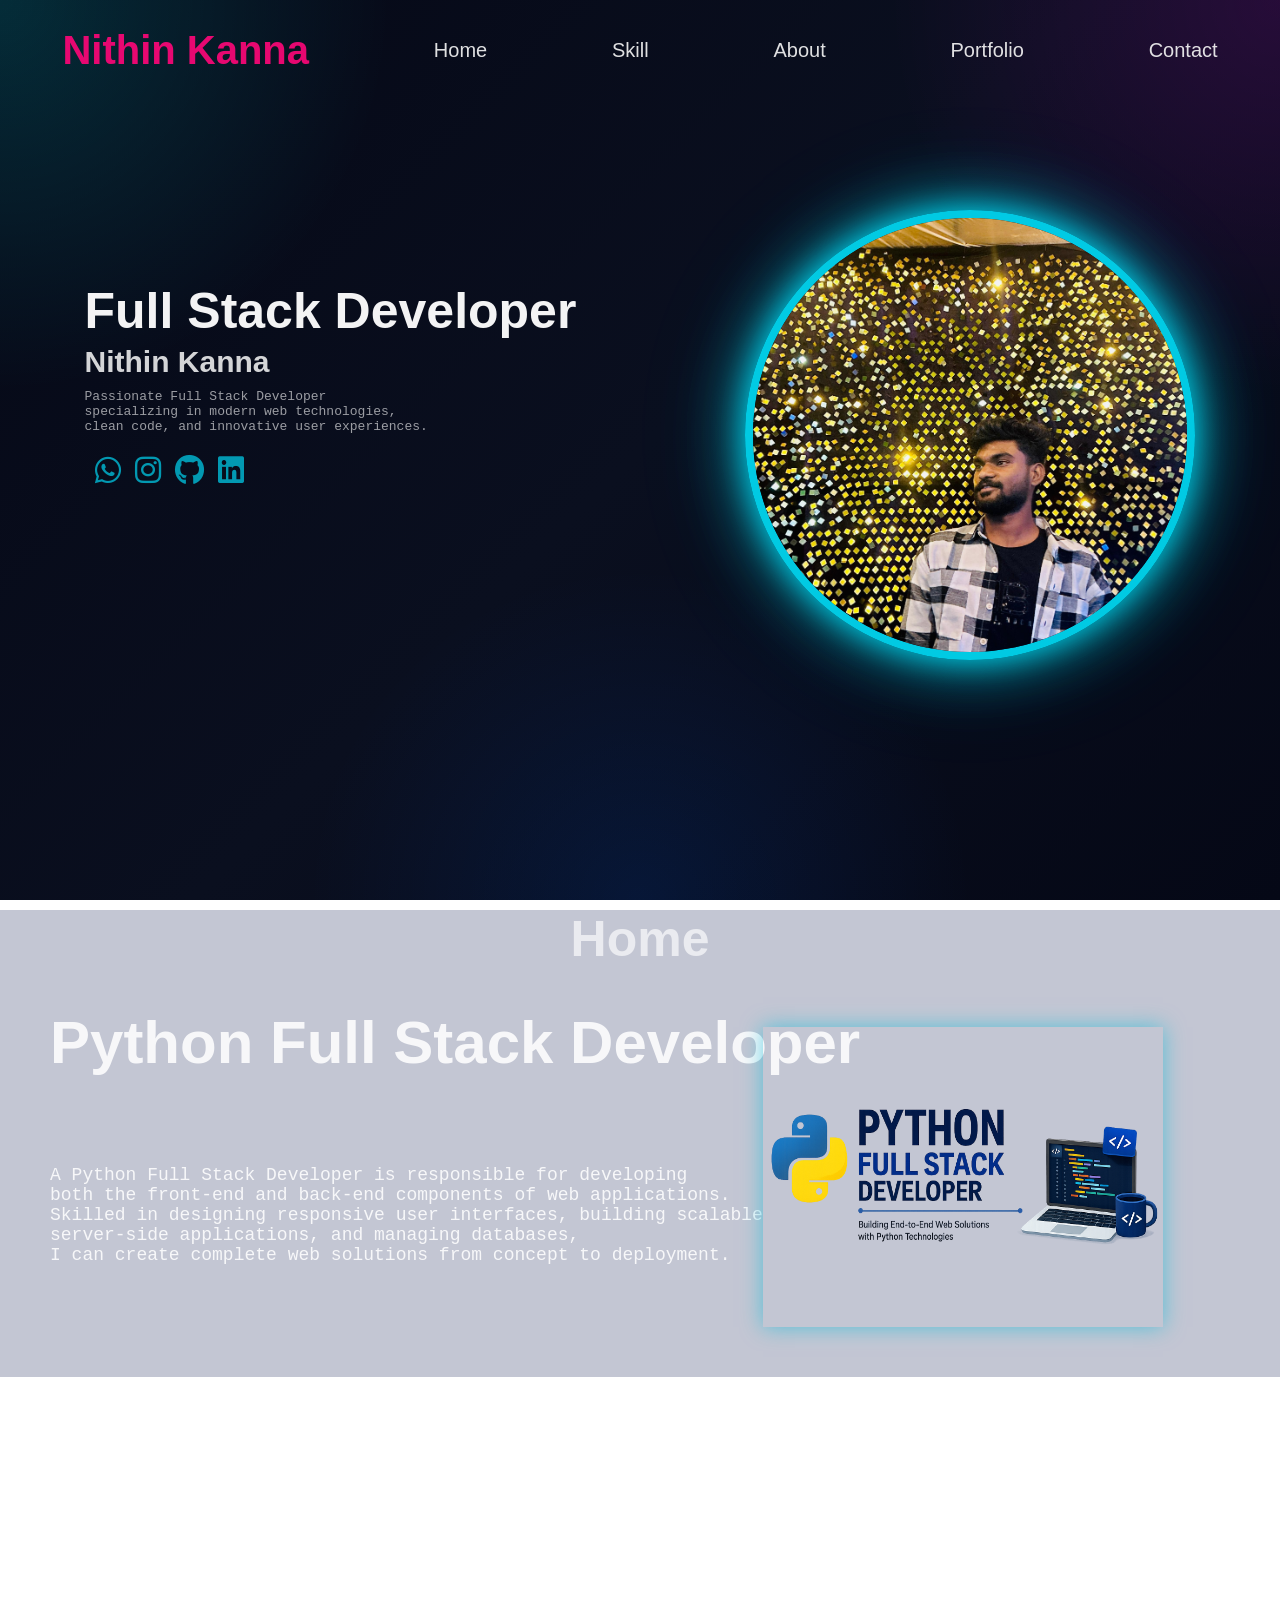
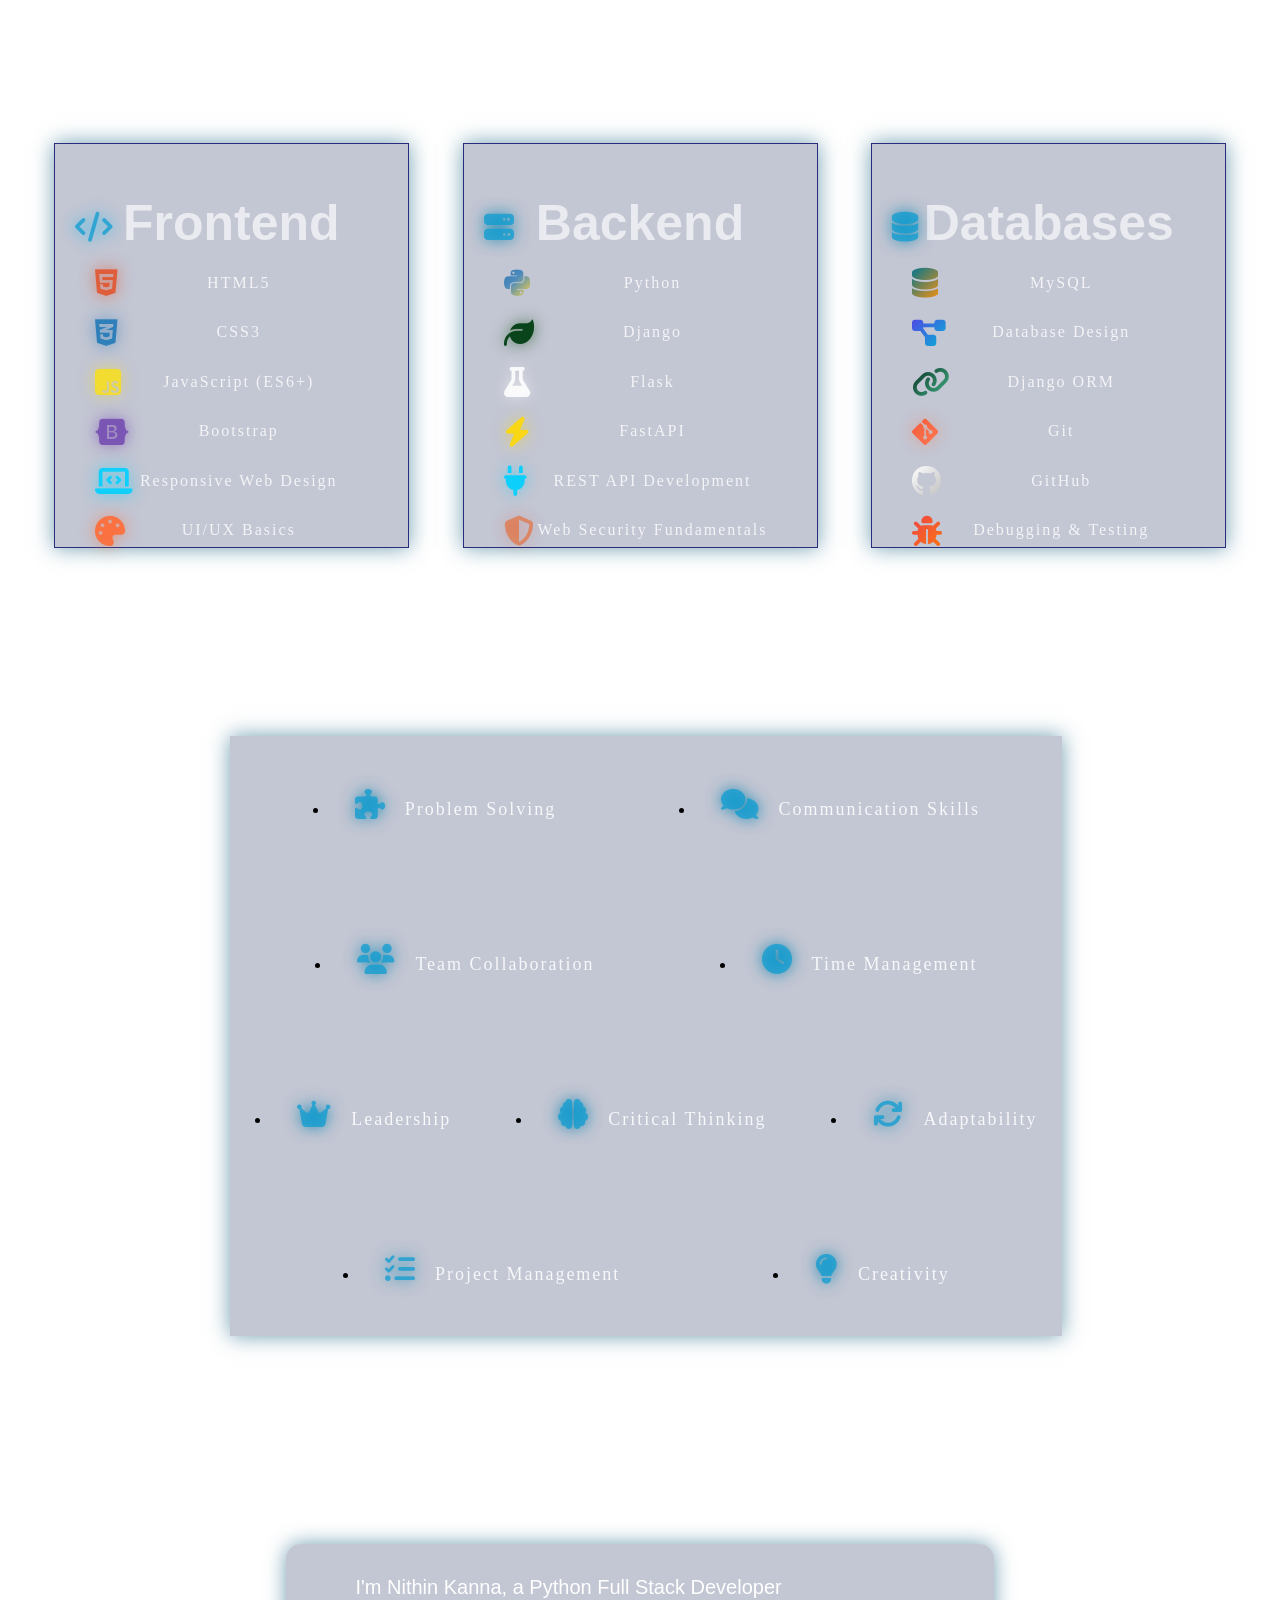
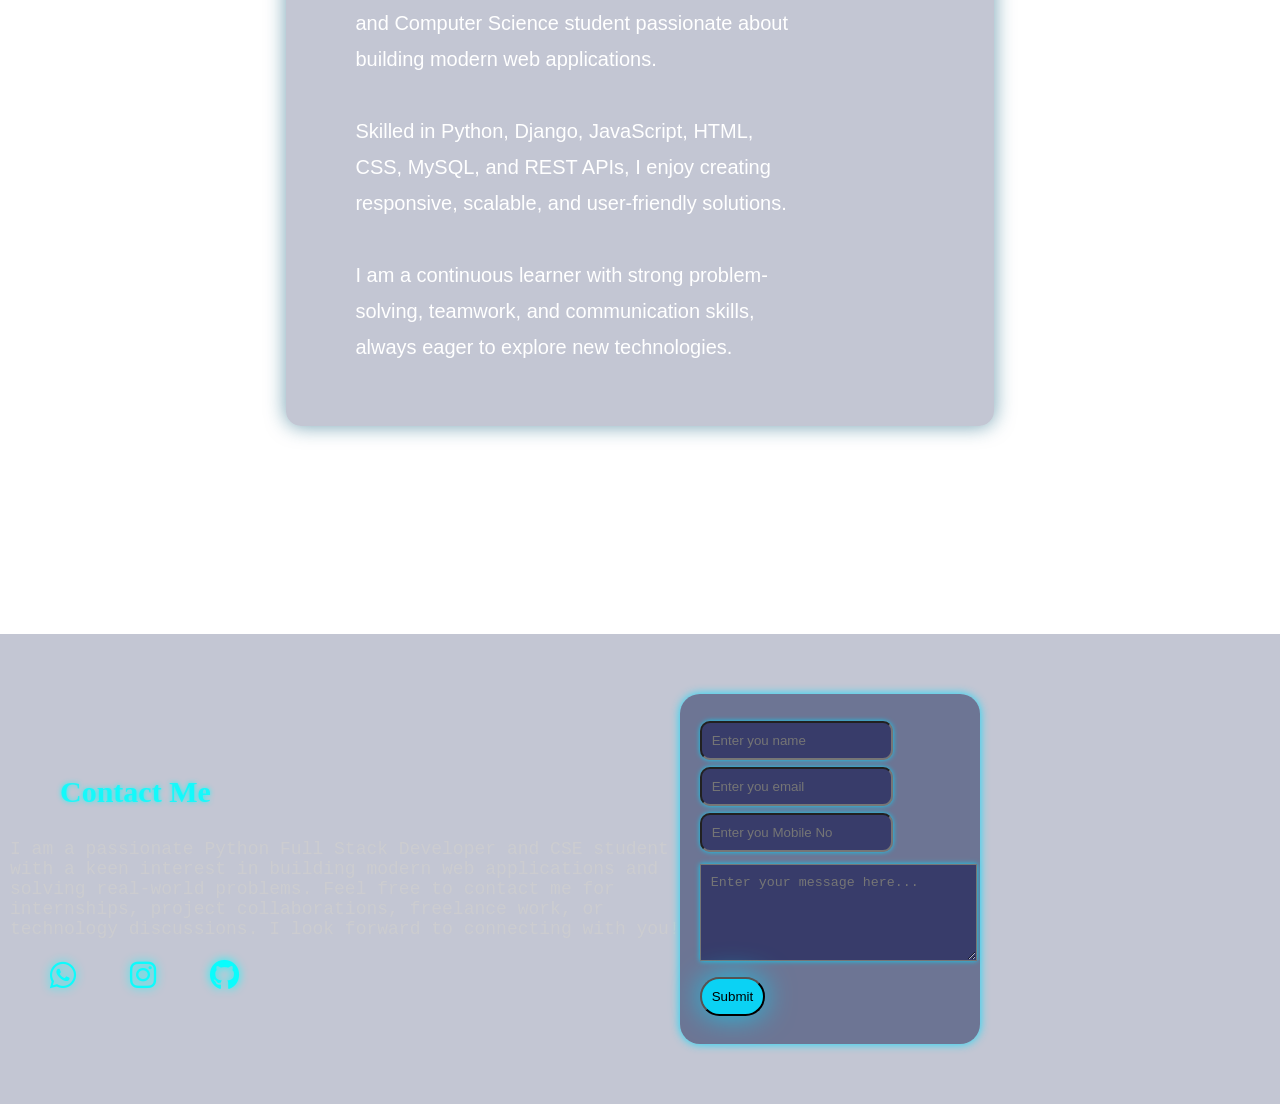
==== index.html @ c6bacc6f "initial commit" ====
<!DOCTYPE html>
<html lang="en">
<head>
    <meta charset="UTF-8">
    <meta name="viewport" content="width=device-width, initial-scale=1.0">
    
    <title>Portfolio</title>
    <link rel="stylesheet" href="index.css">
    <link rel="stylesheet" href="https://cdnjs.cloudflare.com/ajax/libs/font-awesome/6.6.0/css/all.min.css">
    
</head>
<body>
    <!-- parent class -->
    <div class="parent">
        <!-- header class -->
        <div class="headerclass">
            <header>
                <h3>Nithin Kanna  </h3>
                <a href="homepage.html">Home</a>
                <a href="skills.html">Skill</a>
                <a href="about.html">About</a>
                <a href="kanna.html">Portfolio</a>
                <a href="contact.html">Contact</a>

            </header>

        </div>
        <!-- main1 class -->
        <div class="main1">
            <div class="contents">
                <h1>Full Stack Developer</h1>
                <h3>Nithin Kanna</h3>
                <pre>Passionate Full Stack Developer 
specializing in modern web technologies,
clean code, and innovative user experiences.</pre>
                <a href="https://api.whatsapp.com/send?phone=919866197727" target="_blank"><i class="fa-brands fa-whatsapp"></i></a>
                <a href="https://www.instagram.com/tdm_nithin_333k/?hl=en" target="_blank"><i class="fa-brands fa-instagram"></i></a>
                <a href="https://github.com/kannaNithin" target="_blank"><i class="fa-brands fa-github"></i></a>
                <a href="https://www.linkedin.com/in/kanna-nithin-dev/" target="_blank"><i class="fa-brands fa-linkedin"></i></a>
            </div>
            <div class="images">
                <img src="main.jpeg" alt="mainimages">
            </div>


        </div>
        <!-- home page -->
        <div class="home">
            <h1>Home</h1>
            <h2>Python Full Stack Developer</h2>
            <div class="home1">
            <pre>A Python Full Stack Developer is responsible for developing
both the front-end and back-end components of web applications.
Skilled in designing responsive user interfaces, building scalable
server-side applications, and managing databases,
I can create complete web solutions from concept to deployment.</pre>
            <img src="python.png" alt="python">
            </div>

            

        </div>
        <!-- skills page -->
        <div class="skills">
            <h1>Skills</h1>
            <h2>Technical Skills</h2>
            <div class="technical">
                
                <div class="frontend">
                    <h1> Frontend</h1>
                    <a href="#"><i class="fa-solid fa-code"></i></a>
                    <ul>
                        <i class="fa-brands fa-html5 html"></i>
                        <li>HTML5</li>
                        <i class="fa-brands fa-css3-alt css"></i>
                        <li>CSS3</li>
                        <i class="fa-brands fa-square-js java"></i>
                        <li>JavaScript (ES6+)</li>
                        <i class="fa-brands fa-bootstrap boot"></i>
                        <li>Bootstrap</li>
                        <i class="fa-solid fa-laptop-code web"></i>
                        <li>Responsive Web Design</li>
                        <i class="fa-solid fa-palette ui"></i> 
                        <li>UI/UX Basics</li>
                    </ul>

                </div>
                <div class="backend">
                    <h1> Backend</h1>
                    <a href="#"><i class="fa-solid fa-server"></i></i></a>
                    <ul>
                        <i class="fa-brands fa-python python"></i>
                        <li>Python</li>
                        <i class="fa-solid fa-leaf leaf"></i>
                        <li>Django</li>
                        <i class="fa-solid fa-flask flask"></i>
                        <li> Flask</li>
                        <i class="fa-solid fa-bolt bolt"></i>
                        <li>FastAPI</li>
                        <i class="fa-solid fa-plug plug"></i>
                        <li>REST API Development</li>
                        <i class="fa-solid fa-shield-halved websec"></i> 
                        <li>Web Security Fundamentals</li>
                    </ul>

                </div>
                <div class="databases">
                    <h1> Databases</h1>
                    <a href="#"><i class="fa-solid fa-database"></i></a>
                    <ul>
                        <i class="fa-solid fa-database sql"></i>
                        <li>MySQL</li>
                        <i class="fa-solid fa-diagram-project db"></i>
                        <li>Database Design</li>
                        <i class="fa-solid fa-link django"></i>
                        <li> Django ORM</li>
                        <i class="fa-brands fa-git-alt git"></i> 
                        <li>Git</li>
                        <i class="fa-brands fa-github github"></i>
                        <li>GitHub</li>
                        <i class="fa-solid fa-bug dete"></i> 
                        <li>Debugging & Testing </li>
                    </ul>

                </div>
            </div>

            <div class="professional">
                <h2>Professional Skills</h2>
                <div class="continer">
                    
                    <li><i class="fa-solid fa-puzzle-piece"></i><span>Problem Solving</span></li>
                    <li><i class="fa-solid fa-comments"></i><span>Communication Skills</span></li>
                    <li><i class="fa-solid fa-users"></i><span>Team Collaboration</span></li>
                    <li><i class="fa-solid fa-clock"></i><span>Time Management</span></li>
                    <li><i class="fa-solid fa-crown"></i><span>Leadership</span></li>
                    <li><i class="fa-solid fa-brain"></i><span>Critical Thinking</span></li>
                    <li><i class="fa-solid fa-arrows-rotate"></i><span>Adaptability</span></li>
                    <li><i class="fa-solid fa-list-check"></i><span>Project Management</span></li>
                    
                    <li><i class="fa-solid fa-lightbulb"></i><span>Creativity</span></li>
                    

                </div>

            </div>


        </div>
        <!-- about me -->
        <div class="about">
            <h1>About Me</h1>
        
            <pre>
        I'm Nithin Kanna, a Python Full Stack Developer
        and Computer Science student passionate about
        building modern web applications.
        
        Skilled in Python, Django, JavaScript, HTML,
        CSS, MySQL, and REST APIs, I enjoy creating
        responsive, scalable, and user-friendly solutions.
        
        I am a continuous learner with strong problem-
        solving, teamwork, and communication skills,
        always eager to explore new technologies.
            </pre>
        </div>

        <div class="contact">
            <h1>Contact Me</h1>
            <div class="details">
                <div class="icons">
                    <h2>Contact Me</h2>
                    <pre>
I am a passionate Python Full Stack Developer and CSE student
with a keen interest in building modern web applications and
solving real-world problems. Feel free to contact me for
internships, project collaborations, freelance work, or
technology discussions. I look forward to connecting with you!
                    </pre>
                    <a href="https://api.whatsapp.com/send?phone=919866197727" target="_blank"><i class="fa-brands fa-whatsapp"></i></a>

                    <!-- Instagram -->
                    <a href="https://www.instagram.com/tdm_nithin_333k/?hl=en" target="_blank"><i class="fa-brands fa-instagram"></i></a>

                    <!-- GitHub -->
                    <a href="https://github.com/kannaNithin" target="_blank"><i class="fa-brands fa-github"></i></a>

                </div>
                <div class="forms">
                    <label for="name"></label>
                    <input type="text" id="name" placeholder="Enter you name"><br>
                    <label for="email"></label>
                    <input type="email" id="email" placeholder="Enter you email"><br>
                    <label for="mobileno"></label>
                    <input type="tel" id="mobileno" placeholder="Enter you Mobile No" pattern="[0-9]{10}"
                    maxlength="10"
                    required><br>
                    <label for="description"></label>
                    <textarea id="description" name="description" rows="5" cols="30"
                            placeholder="Enter your message here..."></textarea><br>
                    <button>Submit</button><br>


                </div>
                
            </div>

        </div>
    </div>
    
</body>
</html>
---- index.css ----
*{
    margin: 0;
    padding: 0;
    box-sizing: border-box;
}
.parent{
    height: 100vh;

}
body{
    background:
            radial-gradient(circle at top left, rgba(0,255,255,0.15), transparent 25%),
            radial-gradient(circle at top right, rgba(255,0,255,0.12), transparent 25%),
            radial-gradient(circle at bottom, rgba(0,100,255,0.12), transparent 30%),
            linear-gradient(135deg, #050816, #0a0f1f, #050816);

            background-size: cover;
            background-attachment: fixed;
            min-height: 100vh;
}

.headerclass header{
    height: 100px;
    /* border: 1px solid hsla(310, 100%, 50%, 0.788); */
    display: flex;
    justify-content: space-around;
    align-items: center;
    position: sticky;
    /* background-color: hsl(0, 0%, 0%); */
    
}
header a{
    text-decoration: none;
    color: hsla(0, 0%, 96%, 0.911);
    font-size: 20px;
    font-family: 'Lucida Sans', 'Lucida Sans Regular', 'Lucida Grande', 'Lucida Sans Unicode', Geneva, Verdana, sans-serif;
}
header h3{
    font-size: 40px;
    font-family: 'Lucida Sans', 'Lucida Sans Regular', 'Lucida Grande', 'Lucida Sans Unicode', Geneva, Verdana, sans-serif;
    color: hsla(332, 94%, 49%, 0.951);
    
    

}


header a:hover{
    background-color: hsla(188, 98%, 50%, 0.746);
    animation-name: glow;
    animation-duration: 2s;
    padding: 10px;
    border-radius: 20px;

}

header:hover{
    animation-name: glow;
    animation-duration: 2s;
    

}

@keyframes glow{
    100%{box-shadow: 0px 0px 10px hsla(187, 96%, 50%, 0.631);}
}
.main1{
    display: flex;
    align-items: center;
    justify-content: space-around;
}
.main1 .contents{
    margin-top:10px ;
}
.main1 .images{
    margin-top: 10px;

}
.images{
    display: flex;
    justify-content: center;
    align-items: center;
    
}

.images img{
    margin-top: 100px;
    width: 450px;
    height: 450px;
    border-radius: 50%;
    object-fit: cover;

    /* Neon Blue Ring */
    border: 8px solid #00e5ffe0;

    /* Blue Glow Effect */
    box-shadow:
        0 0 30px #00e5ffc7,
        0 0 60px #00e5ff76,
        0 0 80px #00e5ff4e,
        0 0 120px #00e5ff21;

    /* Neon Blue Background */
    background:
        radial-gradient(circle,
        rgba(0,229,255,0.4) 0%,
        rgba(0,229,255,0.2) 40%,
        rgba(0,0,0,0) 70%);

    transition: 0.5s;
}

.images img:hover{
    transform: scale(1.05);

    box-shadow:
        0 0 30px #00e5ff,
        0 0 60px #00e5ff,
        0 0 120px #00e5ff,
        0 0 180px #00e5ff;
}
.contents h1,h3,pre{
    color: hsla(0, 0%, 100%, 0.598);
    
}
.contents h1{
    color: hsla(0, 0%, 100%, 0.953);
    font-size: 50px;
    font-family: 'Franklin Gothic Medium', 'Arial Narrow', Arial, sans-serif;
    margin-bottom: 5px;
    animation-name: slideleft;
    animation-duration: 1s;
    
    
    
}
.contents h3{
    color: hsla(0, 0%, 100%, 0.829);
    font-size: 30px;
    font-family: 'Franklin Gothic Medium', 'Arial Narrow', Arial, sans-serif;
    margin-bottom: 10px;
    animation-name: slideright;
    animation-duration: 3s;
}
.contents pre{
    margin-bottom: 20px;
    animation-name: slideright;
    animation-duration: 2s;
}
.contents a{
    color:hsla(187, 100%, 50%, 0.663);
    
    margin-left: 10px;
    font-size: 30px;
    
}
.contents a:hover{
    color: hsl(180, 100%, 50%);
    animation-name: grow;
    animation-duration: 1s;
    
    
   
}
@keyframes grow{
    100%{transform: scale(1.01,1.01);}
}
@keyframes slideleft{
    to{transform: translateX(10%);}
}
@keyframes slideright{
    from{transform: translateX(20%);}
}
@keyframes slideright{
    to{transform: translateX(20%);}
}
.home{
    background-color: hsla(227, 87%, 15%, 0.241);
    margin-top: 250px;
}
.home1{
    
    display: flex;
    align-items: center;
    justify-content: space-between;
}
.home h1{
    color: hsla(0, 0%, 100%, 0.648);
    font-size: 50px;
    text-align: center;
    margin-top: 90px;
    font-family:'Franklin Gothic Medium', 'Arial Narrow', Arial, sans-serif;

}
.home h2{
    color: hsla(0, 0%, 100%, 0.864);
    font-size: 60px;
    
    margin-top: 40px;
    margin-left: 50px;
    font-family:'Franklin Gothic Medium', 'Arial Narrow', Arial, sans-serif;


    
}
.home pre{
    color: hsla(0, 0%, 100%, 0.864);
    font-size: 18px;
    margin-bottom: 30px;
    margin-top: 5px;
    margin-left: 50px;
    

}
.home img{
    height: 300px;
    width: 400px;
    margin-right: 200px;
    box-shadow: 0px 0px 20px hsla(189, 91%, 45%, 0.595);
    transform: translateY(-50px);
}


.skills h1{
    color: hsla(0, 0%, 100%, 0.648);
    font-size: 50px;
    text-align: center;
    margin-top: 90px;
    font-family:'Franklin Gothic Medium', 'Arial Narrow', Arial, sans-serif;
}
.skills h2{
    color: hsla(0, 0%, 100%, 0.648);
    font-size: 50px;
    transform: translateX(30px);
    margin-top: 90px;
    font-family:'Franklin Gothic Medium', 'Arial Narrow', Arial, sans-serif;
}
.technical{
    display: flex;
    align-items: center;
    justify-content: space-evenly;
    margin-top: 70px;

   
    
    
    
}
.technical .frontend{
    height: 405px;
    width: 355px;
    background-color: hsla(227, 87%, 15%, 0.241);
    border: 1px solid rgba(6, 6, 106, 0.795);
    box-shadow: 0px 0px 20px hsla(196, 86%, 25%, 0.577);

}
/* grow effect */
.technical .frontend:hover{
    transform: scale(1.05);
}
.technical .backend:hover{
    transform: scale(1.05);
}
.technical .databases:hover{
    transform: scale(1.05);
}
.technical .backend{
    height: 405px;
    width: 355px;
    background-color: hsla(227, 87%, 15%, 0.241);
    border: 1px solid rgba(6, 6, 106, 0.795);
    box-shadow: 0px 0px 20px hsla(196, 86%, 25%, 0.577);
    
}
.technical .databases{
    height: 405px;
    width: 355px;
    background-color: hsla(227, 87%, 15%, 0.241);
    border: 1px solid rgba(6, 6, 106, 0.795);
    box-shadow: 0px 0px 20px hsla(196, 86%, 25%, 0.577);
    
}
.technical .frontend h1{
    transform: translateY(-40px);
}
.technical .frontend a i{
    transform: translateY(-80px);
    margin-left: 20px;
    font-size: 30px;
    color: hsla(196, 85%, 44%, 0.772);
    text-shadow:0px 0px 15px hsla(196, 94%, 49%, 0.826);

}

.technical .frontend ul li{
    color:hsla(0, 0%, 100%, 0.813);
    list-style: none;
    text-align: center;
    letter-spacing: 2px;
    transform: translateY(-80px);
    margin-left: 15px;
    
    
    

}
.technical .frontend ul i{
    font-size: 30px;
    /* color: hsla(196, 85%, 44%, 0.772);
    text-shadow:0px 0px 15px hsla(196, 98%, 50%, 0.826); */
    margin-left: 40px;
    line-height: 1.05;
    transform: translateY(-55px);
   

}
.technical .frontend .html{
    color:#e34f26d7;
    text-shadow:0px 0px 15px #e34f26b6;
}
.technical .frontend .css{
    color:#1573b6d0;
    text-shadow:0px 0px 15px #1573b6a7;
}
.technical .frontend .java{
    color:#f7de1eda;
    text-shadow:0px 0px 15px #f7de1e82;
}
.technical .frontend .boot{
    color:#7952b3f1;
    text-shadow:0px 0px 15px #7952b3be;
}
.technical .frontend .ui{
    color:#ff6b35e1;
    text-shadow:0px 0px 15px #ff6b358d;
}
.technical .frontend .web{
    color:#00d0ffe5;
    text-shadow:0px 0px 15px #00d0ffb7;
}
.technical .backend .python{
    background: linear-gradient(
        135deg,
        #3776AB 0%,
        #4B8BBE 40%,
        #FFD43B 100%
    );
    -webkit-background-clip: text;
    -webkit-text-fill-color: transparent;
    cursor: pointer;
    transition: 0.3s ease;
    
}
.technical .backend .leaf{
    color: #09441b;
    text-shadow:0px 0px 15px #07490795;
}
.technical .backend .flask{
    color: #ffffffde;
    text-shadow:0px 0px 15px #ffffff87;
}
.technical .backend .bolt{
    color: #ffd900dc;
    text-shadow:0px 0px 15px #ffd90089;
}
.technical .backend .plug{
    color: #00d0ffe9;
    text-shadow:0px 0px 15px #00d0ff7a;
}
.technical .backend .websec{
    color: #f0530a80;
    text-shadow:0px 0px 15px #e9320e3a;
}
.technical .databases .sql{
    background: linear-gradient(
        135deg,
        #00758F,
        #F29111
    );
    -webkit-background-clip: text;
    -webkit-text-fill-color: transparent;
}
    
    
    

.technical .databases .db{
    background: linear-gradient(
        135deg,
        #4F46E5,
        #06B6D4
    );
    -webkit-background-clip: text;
    -webkit-text-fill-color: transparent;
}
.technical .databases .git{
    background: linear-gradient(
        135deg,
        #F05032,
        #FF7B54
    );
    -webkit-background-clip: text;
    -webkit-text-fill-color: transparent;
    text-shadow:0px 0px 15px #ff7c547f;

}
.technical .databases .django{
    background: linear-gradient(
        135deg,
        #092E20,
        #44B78B
    );
    -webkit-background-clip: text;
    -webkit-text-fill-color: transparent;
}
.technical .databases .github{
    background: linear-gradient(
        135deg,
        #FFFFFF,
        #C0C0C0
    );
    -webkit-background-clip: text;
    -webkit-text-fill-color: transparent;
}
.technical .databases .dete{
    background: linear-gradient(
        135deg,
        #EF4444,
        #F97316
    );
    -webkit-background-clip: text;
    -webkit-text-fill-color: transparent;
}





.technical .backend h1{
    transform: translateY(-40px);
}
.technical .backend a i{
    transform: translateY(-80px);
    margin-left: 20px;
    font-size: 30px;
    color: hsla(196, 85%, 44%, 0.772);
    text-shadow:0px 0px 15px hsla(196, 94%, 36%, 0.826);

}
.technical .backend ul li{
    color:hsla(0, 0%, 100%, 0.813);
    list-style: none;
    text-align: center;
    letter-spacing: 2px;
    transform: translateY(-80px);
    margin-left: 25px;
    
    
    

}
.technical .backend ul i{
    font-size: 30px;
    /* color: hsla(196, 85%, 44%, 0.772);
    text-shadow:0px 0px 15px hsla(196, 94%, 36%, 0.826); */
    margin-left: 40px;
    line-height: 1.05;
    transform: translateY(-55px);
   

}
.technical .databases h1{
    transform: translateY(-40px);
}
.technical .databases a i{
    transform: translateY(-80px);
    margin-left: 20px;
    font-size: 30px;
    color: hsla(196, 85%, 44%, 0.772);
    text-shadow:0px 0px 15px hsla(196, 94%, 36%, 0.826);

}
.technical .databases ul li{
    color:hsla(0, 0%, 100%, 0.813);
    list-style: none;
    text-align: center;
    letter-spacing: 2px;
    transform: translateY(-80px);
    margin-left: 25px;
    
    
    

}
.technical .databases ul i{
    font-size: 30px;
    /* color: hsla(196, 85%, 44%, 0.772);
    text-shadow:0px 0px 15px hsla(196, 94%, 36%, 0.826); */
    margin-left: 40px;
    line-height: 1.05;
    transform: translateY(-55px);
   

}
.continer{
    height: 600px;
    width: 65%;
    background-color: hsla(227, 87%, 15%, 0.241);
    margin-top:40px;
    margin-left: 18%;
    display: flex;
    align-items: center;
    justify-content: space-evenly;
    flex-wrap: wrap;
    gap: 60px;
    box-shadow: 0px 0px 20px hsla(196, 86%, 25%, 0.577);
    padding: 20px;
    

}
.continer i{
    color: hsla(196, 85%, 44%, 0.772);
    text-shadow:0px 0px 15px hsla(196, 94%, 36%, 0.826);
    font-size: 30px;
    padding: 20px;
    
    

}
.continer i:hover{
    transform: scale(1.3);
}
.continer span{
    color: hsla(0, 0%, 100%, 0.865);
    text-align: center;
    font-size: 18px;
    letter-spacing: 2px;
    
}
/* about */
.about{
    width: 60%;
    margin: auto;
    padding: 30px;
    
}

.about h1{
    color: hsla(0, 0%, 100%, 0.648);
    font-size: 50px;
    text-align: center;
    margin-top: 90px;
    font-family:'Franklin Gothic Medium', 'Arial Narrow', Arial, sans-serif;
    margin-bottom: 30px;
}

.about pre{
    color: white;
    font-size: 20px;
    line-height: 1.8;
    font-family: 'Poppins', sans-serif;
    white-space: pre-wrap;
    text-align: justify;
    background-color: hsla(227, 87%, 15%, 0.241);
    padding: 25px;
    border-radius: 15px;
    box-shadow: 0px 0px 20px hsla(196, 86%, 25%, 0.577);
}
.about:hover{
    transform: scale(1.05);
}
.contact h1{
    color: hsla(0, 0%, 100%, 0.648);
    font-size: 50px;
    text-align: center;
    margin-top: 90px;
    font-family:'Franklin Gothic Medium', 'Arial Narrow', Arial, sans-serif;
    margin-bottom: 30px;

}
.details{
    display: flex;
    justify-content: space-between;
    align-items: center;
    background-color: hsla(227, 87%, 15%, 0.241);
}
.details .icons a{
    font-size: 30px;
    color: hsla(180, 100%, 50%, 0.918);
    text-shadow: 0px 0px 10px hsla(180, 100%, 50%, 0.918);
    margin-left: 50px;
    transform: translateY(220px);
}
.details .icons a i:hover{
    transform: scale(1.2);
    text-shadow: 0px 0px 30px hsla(180, 94%, 49%, 0.861);
}
.details .forms{
    height: 350px;
    width: 300px;
    background-color: hsla(227, 87%, 15%, 0.45);
    margin-right: 25%;
    margin-top: 60px;
    padding: 20px;
    margin-bottom: 60px;
    border-radius: 20px;
    box-shadow: 0px 0px 10px hsla(188, 100%, 50%, 0.903);
}
.details .forms input{
    background-color: hsla(240, 86%, 14%, 0.5);
    box-shadow: 0px 0px 5px hsla(188, 100%, 50%, 0.903);
    border-radius: 10px;
    padding: 10px;
    margin-top: 7px;
    
    
}
.details .forms input:hover{
    transform: scale(1.09);

}
.details .forms textarea{
    background-color: hsla(240, 86%, 14%, 0.5);
    box-shadow: 0px 0px 5px hsla(188, 100%, 50%, 0.903);
    
    padding: 10px;
    margin-top: 12px;

}
.details .forms button{
    background-color:hsla(188, 100%, 50%, 0.903);
    box-shadow: 0px 0px 30px hsla(188, 100%, 50%, 0.733);
    border-radius: 30px;
    padding: 10px;
    margin-top: 12px;
    
    

}
.details .forms button:hover{
    background-color:hsla(188, 100%, 50%, 0.607);
    transform: scale(1.09);

}
.details .forms:hover{
    transform: scale(1.05);
}
.icons h2{
    color: hsla(180, 100%, 50%, 0.809);
    text-shadow: 0px 0px 5px  hsla(180, 100%, 50%, 0.809);
    font-size: 30px;
    margin-left: 30px;
    padding: 30px;
}
.icons pre{
    color: hsla(0, 0%, 81%, 0.74);
    font-size: 18px;
    font-family: 'Courier New', Courier, monospace;
    margin-left: 10px;
}
/* =========================
   MOBILE RESPONSIVE DESIGN
========================= */


@media screen and (max-width: 768px) {

    /* Header */
    .headerclass header{
        display: flex;
        align-items: center;
        justify-content: space-around;
        height: auto;
        gap: 15px;
        padding: 20px 0;
    }

    header h3{
        font-size: 28px;
    }

    header a{
        font-size: 16px;
    }

    /* Hero Section */
    .main1{
        flex-direction: column-reverse;
        text-align: center;
        padding: 20px;
    }

    .images img{
        width: 250px;
        height: 250px;
        margin-top: 20px;
    }

    .contents h1{
        font-size: 35px;
    }

    .contents h3{
        font-size: 22px;
    }

    .contents pre{
        font-size: 14px;
        white-space: pre-wrap;
    }

    .contents a{
        font-size: 25px;
        margin: 8px;
    }

    /* Home Section */
    .home{
        margin-top: 100px;
    }

    .home h1{
        font-size: 35px;
    }

    .home h2{
        font-size: 28px;
        margin-left: 10px;
        text-align: center;
    }

    .home1{
        flex-direction: column;
        text-align: center;
    }

    .home pre{
        margin: 20px;
        font-size: 15px;
        white-space: pre-wrap;
    }

    .home img{
        width: 250px;
        height: 200px;
        margin: 20px auto;
    }

    /* Skills Section */
    .skills h1,
    .skills h2{
        font-size: 35px;
        text-align: center;
        transform: none;
    }

    .technical{
        flex-direction: column;
        gap: 30px;
    }

    .technical .frontend,
    .technical .backend,
    .technical .databases{
        width: 90%;
        height: auto;
        padding-bottom: 20px;
    }

    /* Professional Skills */
    .continer{
        width: 95%;
        height: auto;
        margin: 20px auto;
        gap: 20px;
    }

    .continer li{
        width: 100%;
        text-align: center;
        list-style: none;
    }

    /* About Section */
    .about{
        width: 95%;
        padding: 10px;
    }

    .about h1{
        font-size: 35px;
    }

    .about pre{
        font-size: 16px;
    }

    /* Contact Section */
    .details{
        flex-direction: column;
        padding: 20px;
    }

    .icons{
        text-align: center;
    }

    .icons h2{
        margin: 0;
        padding: 10px;
    }

    .icons pre{
        font-size: 14px;
        white-space: pre-wrap;
    }

    .details .icons a{
        margin: 10px;
        font-size: 25px;
    }

    .details .forms{
        width: 95%;
        margin: 20px auto;
        height: auto;
    }

    .details .forms input,
    .details .forms textarea{
        width: 100%;
    }

    .details .forms button{
        width: 100%;
    }
}
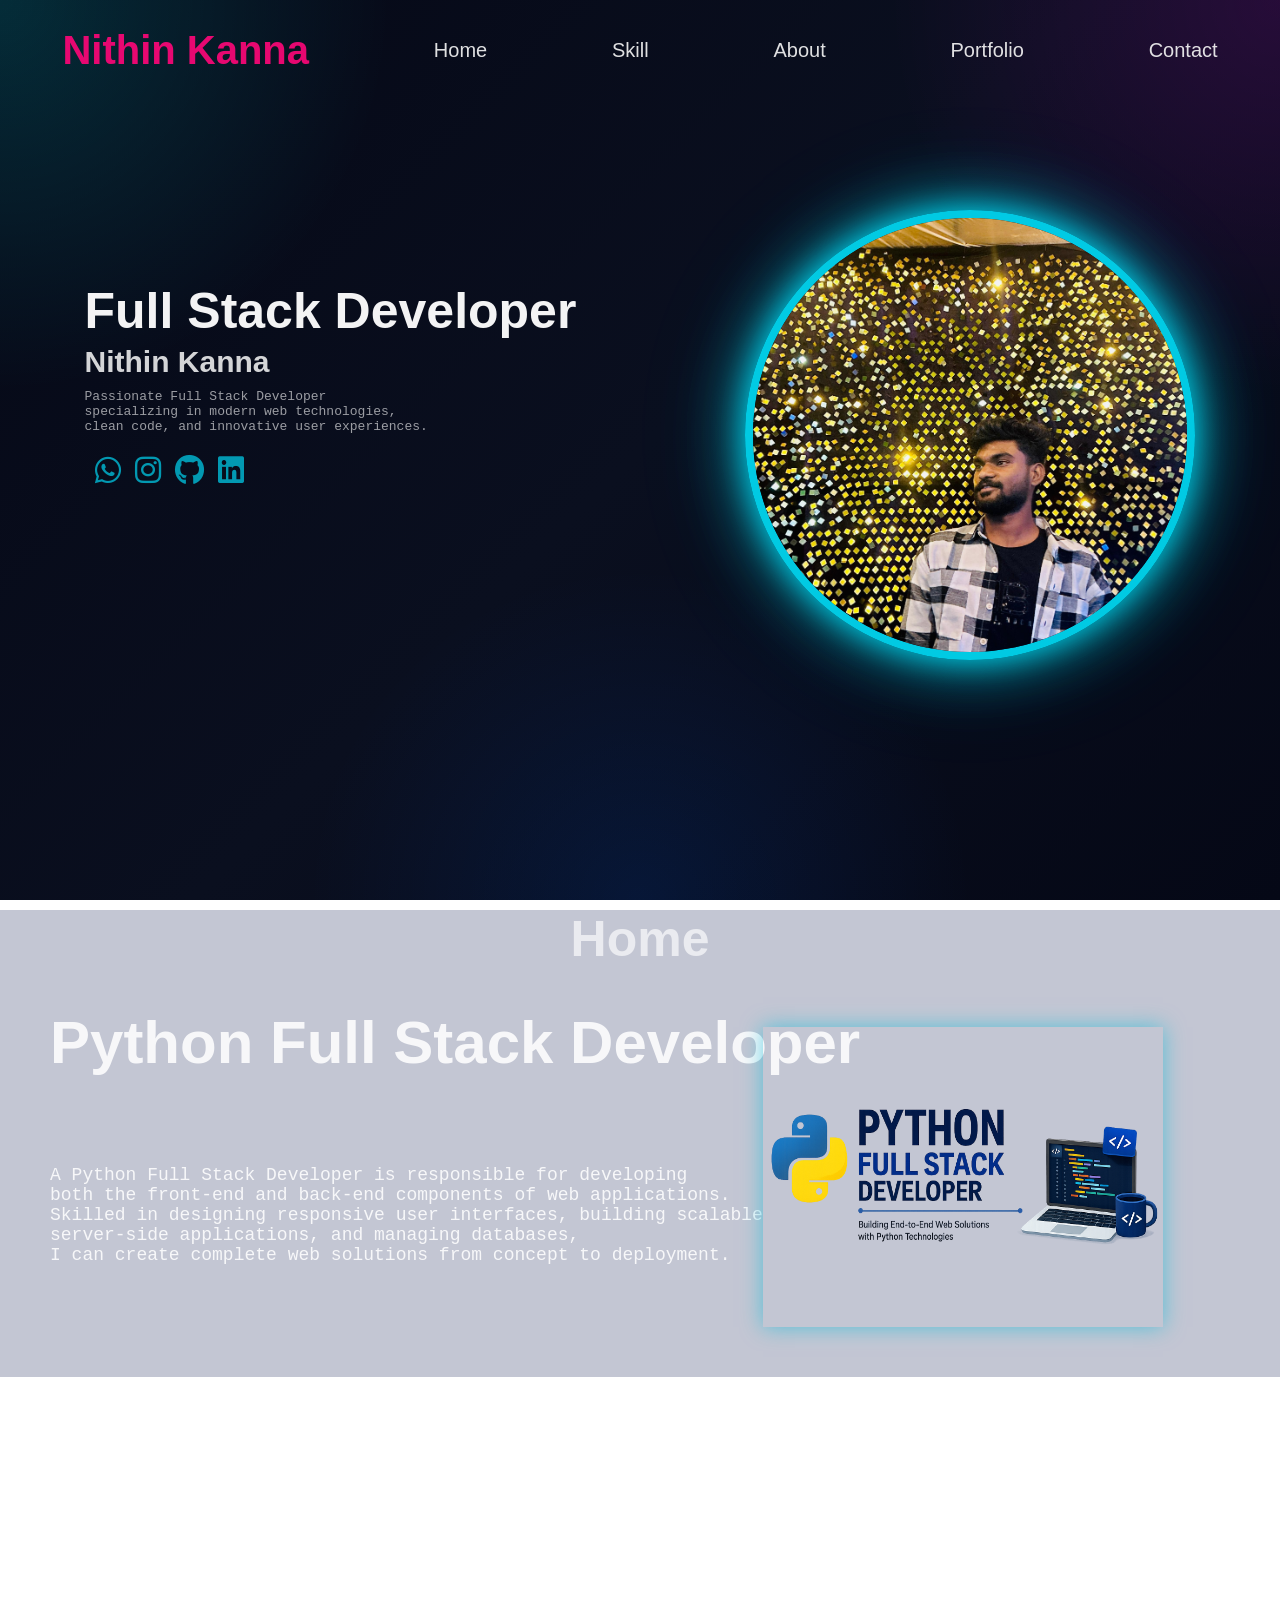
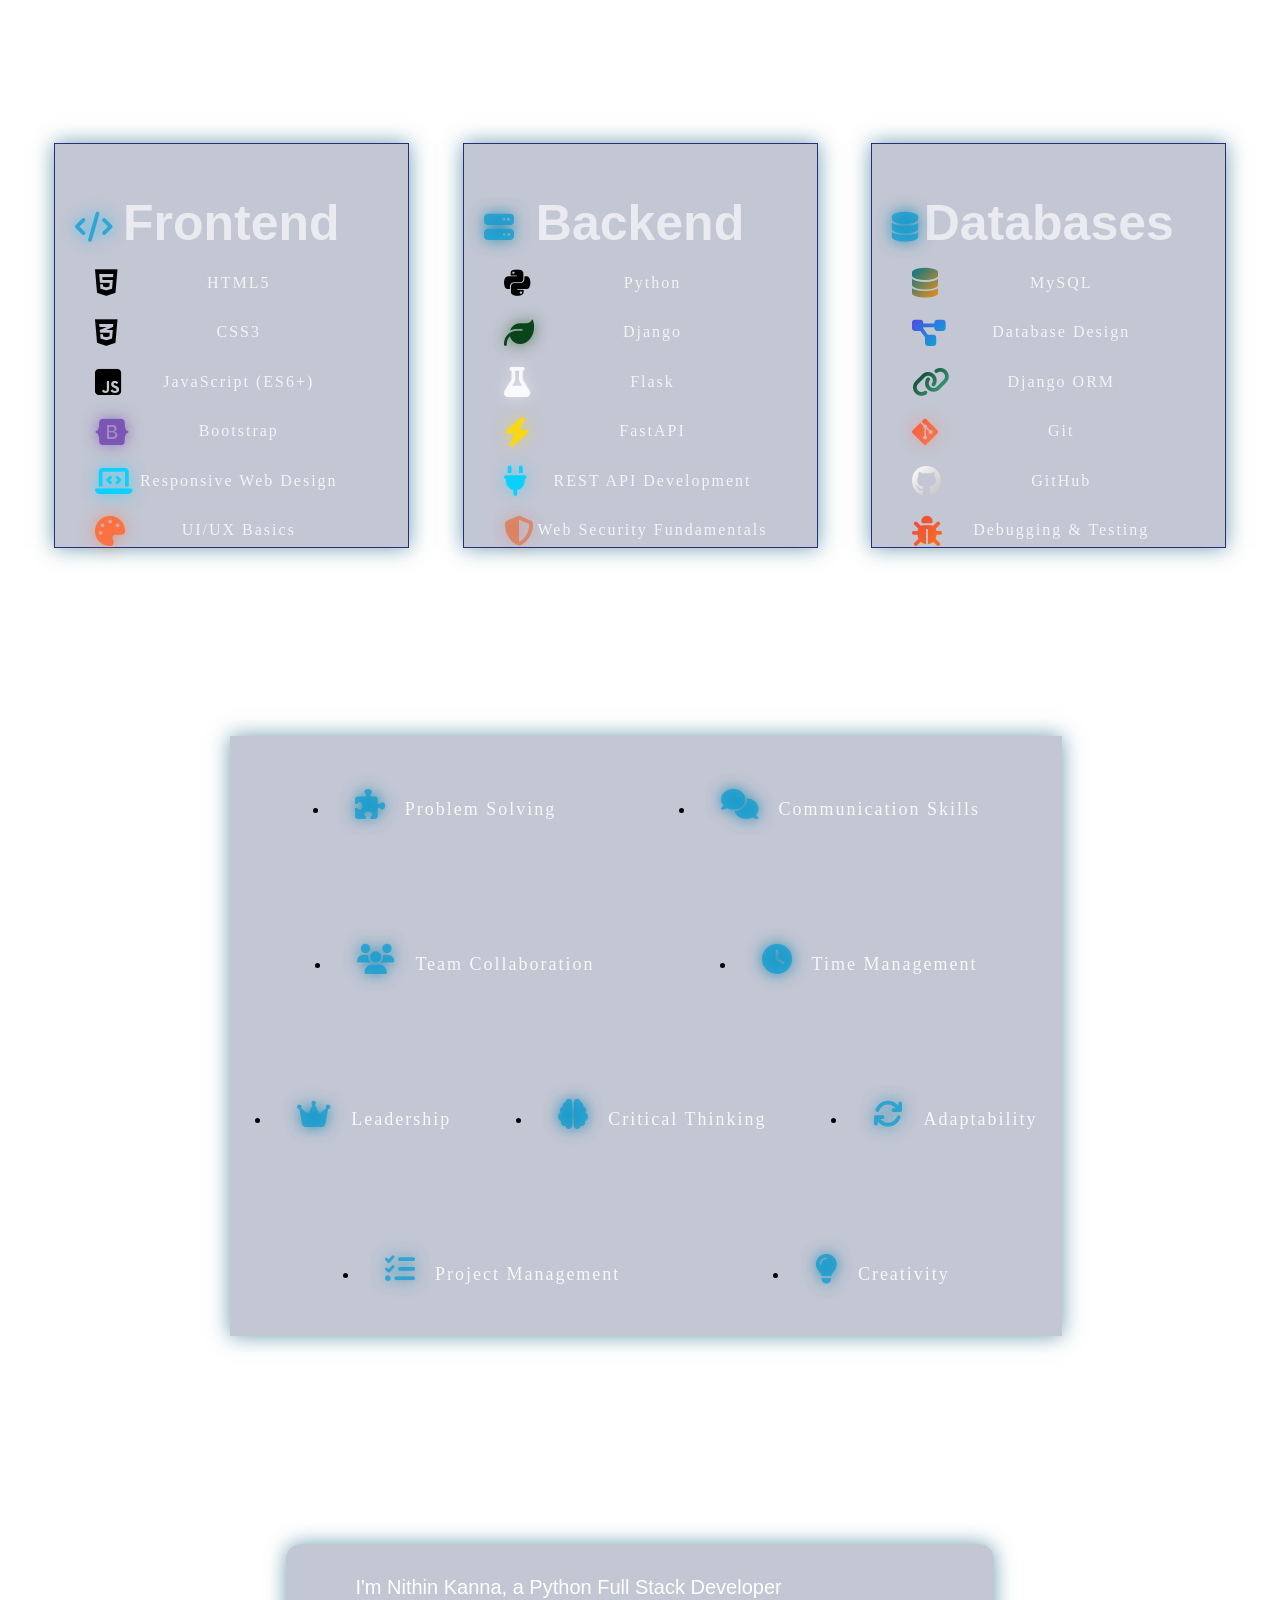
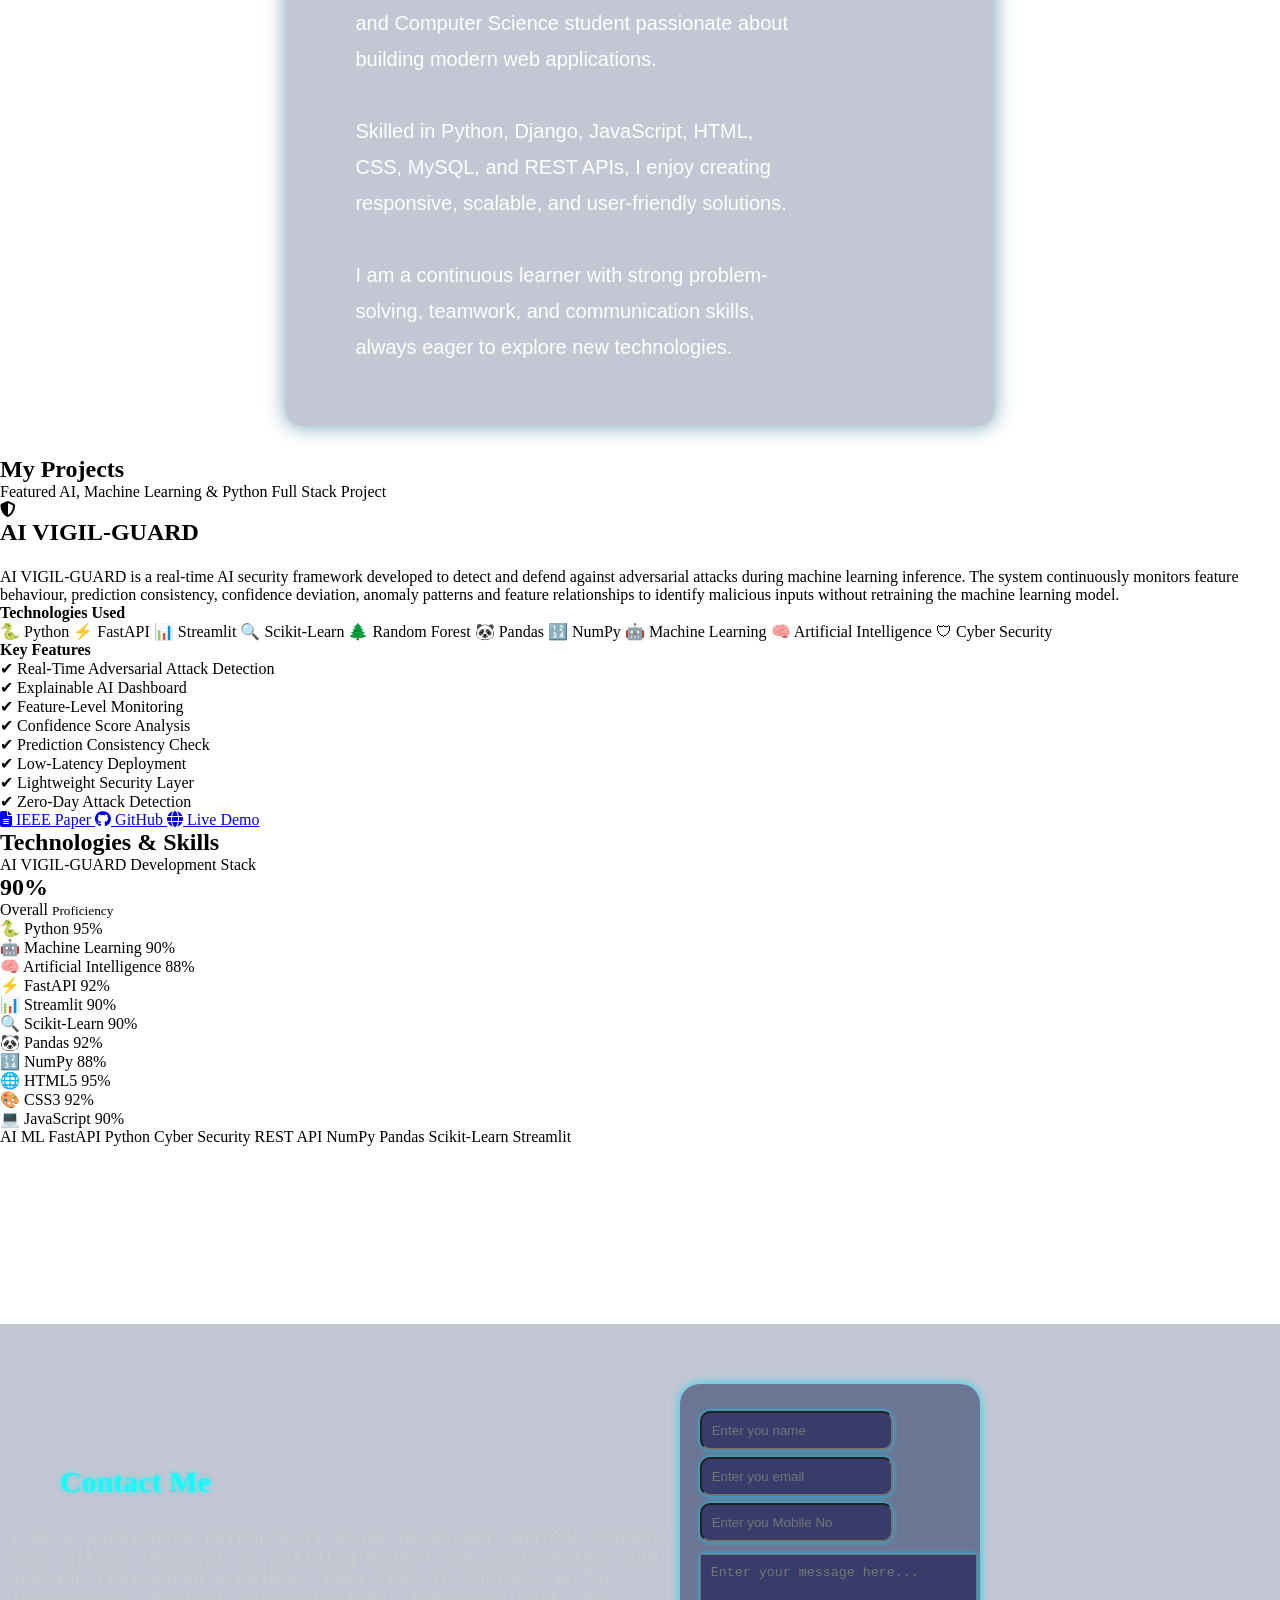
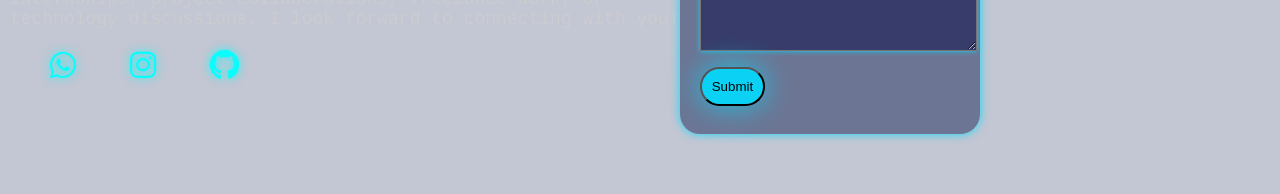
==== commit 0ce1c673: "Add project section with details and skills Added a new project section with project details, techno" ====
--- a/index.html
+++ b/index.html
@@ -70,11 +70,11 @@
                     <h1> Frontend</h1>
                     <a href="#"><i class="fa-solid fa-code"></i></a>
                     <ul>
-                        <i class="fa-brands fa-html5 html"></i>
+                        <i class="fa-brands fa-html5 html1"></i>
                         <li>HTML5</li>
-                        <i class="fa-brands fa-css3-alt css"></i>
+                        <i class="fa-brands fa-css3-alt css1"></i>
                         <li>CSS3</li>
-                        <i class="fa-brands fa-square-js java"></i>
+                        <i class="fa-brands fa-square-js java1"></i>
                         <li>JavaScript (ES6+)</li>
                         <i class="fa-brands fa-bootstrap boot"></i>
                         <li>Bootstrap</li>
@@ -89,7 +89,7 @@
                     <h1> Backend</h1>
                     <a href="#"><i class="fa-solid fa-server"></i></i></a>
                     <ul>
-                        <i class="fa-brands fa-python python"></i>
+                        <i class="fa-brands fa-python python1"></i>
                         <li>Python</li>
                         <i class="fa-solid fa-leaf leaf"></i>
                         <li>Django</li>
@@ -166,6 +166,532 @@
             </pre>
         </div>
 
+        <!-- ===========================
+        PROJECT SECTION
+============================ -->
+
+<section class="projects" id="projects">
+
+    <div class="project-title">
+
+        <h1>
+            My <span>Projects</span>
+        </h1>
+
+        <p>
+            Featured AI, Machine Learning & Python Full Stack Project
+        </p>
+
+    </div>
+
+
+    <div class="project-container">
+
+
+        <!--==========================
+            PROJECT CARD
+        ===========================-->
+
+        <div class="project-card">
+
+
+            <!-- Glow -->
+
+            <span class="glow glow1"></span>
+
+            <span class="glow glow2"></span>
+
+
+            <!-- Header -->
+
+            <div class="project-header">
+
+                <div class="project-icon">
+
+                    <i class="fa-solid fa-shield-halved"></i>
+
+                </div>
+
+                <div>
+
+                    <h2>
+
+                        AI VIGIL-GUARD
+
+                    </h2>
+
+                    <h3>
+
+                        Real-Time Adversarial Attack Detection &
+                        Defense System for Machine Learning Models
+
+                    </h3>
+
+                </div>
+
+            </div>
+
+
+            <!-- Description -->
+
+            <p class="project-description">
+
+                AI VIGIL-GUARD is a real-time AI security framework
+                developed to detect and defend against adversarial
+                attacks during machine learning inference.
+
+                The system continuously monitors feature behaviour,
+                prediction consistency, confidence deviation,
+                anomaly patterns and feature relationships to
+                identify malicious inputs without retraining the
+                machine learning model.
+
+            </p>
+
+
+            <!-- Technologies -->
+
+            <h4>
+
+                Technologies Used
+
+            </h4>
+
+
+            <div class="tech-stack">
+
+                <span>🐍 Python</span>
+
+                <span>⚡ FastAPI</span>
+
+                <span>📊 Streamlit</span>
+
+                <span>🔍 Scikit-Learn</span>
+
+                <span>🌲 Random Forest</span>
+
+                <span>🐼 Pandas</span>
+
+                <span>🔢 NumPy</span>
+
+                <span>🤖 Machine Learning</span>
+
+                <span>🧠 Artificial Intelligence</span>
+
+                <span>🛡 Cyber Security</span>
+
+            </div>
+
+
+
+            <!-- Features -->
+
+            <h4>
+
+                Key Features
+
+            </h4>
+
+
+            <div class="feature-grid">
+
+
+                <div class="feature">
+
+                    ✔ Real-Time Adversarial Attack Detection
+
+                </div>
+
+                <div class="feature">
+
+                    ✔ Explainable AI Dashboard
+
+                </div>
+
+                <div class="feature">
+
+                    ✔ Feature-Level Monitoring
+
+                </div>
+
+                <div class="feature">
+
+                    ✔ Confidence Score Analysis
+
+                </div>
+
+                <div class="feature">
+
+                    ✔ Prediction Consistency Check
+
+                </div>
+
+                <div class="feature">
+
+                    ✔ Low-Latency Deployment
+
+                </div>
+
+                <div class="feature">
+
+                    ✔ Lightweight Security Layer
+
+                </div>
+
+                <div class="feature">
+
+                    ✔ Zero-Day Attack Detection
+
+                </div>
+
+            </div>
+
+
+
+            <!-- Buttons -->
+
+            <div class="project-buttons">
+
+
+                <a href="https://drive.google.com/file/d/1G8bSk26qbTWOw9JMt8NMY3x3q7WA4wJt/view?usp=drivesdk">
+
+                    <i class="fa-solid fa-file-lines"></i>
+
+                    IEEE Paper
+
+                </a>
+
+
+                <a href="https://github.com/kannaNithin">
+
+                    <i class="fa-brands fa-github"></i>
+
+                    GitHub
+
+                </a>
+
+
+                <a href="https://shiny-fiesta-69w76646qqr9fr6rq.github.dev/">
+
+                    <i class="fa-solid fa-globe"></i>
+
+                    Live Demo
+
+                </a>
+
+
+            </div>
+
+
+        </div>
+
+
+
+        <!--==========================
+      SKILLS CARD
+===========================-->
+
+<div class="skills-card">
+
+    <div class="skills-header">
+
+        <h2>Technologies & Skills</h2>
+
+        <p>
+            AI VIGIL-GUARD Development Stack
+        </p>
+
+    </div>
+
+    <!--==========================
+        Circular Progress
+    ===========================-->
+
+    <div class="skills-top">
+
+        <div class="circle-wrapper">
+
+            <div class="circle">
+
+                <div class="circle-inner">
+
+                    <h1>90%</h1>
+
+                    <span>Overall</span>
+
+                    <small>Proficiency</small>
+
+                </div>
+
+            </div>
+
+        </div>
+
+    </div>
+
+    <!--==========================
+        Skill Bars
+    ===========================-->
+
+    <div class="skills-list">
+
+        <!-- Python -->
+
+        <div class="skill">
+
+            <div class="skill-info">
+
+                <span>🐍 Python</span>
+
+                <span>95%</span>
+
+            </div>
+
+            <div class="progress">
+
+                <div class="python"></div>
+
+            </div>
+
+        </div>
+
+        <!-- Machine Learning -->
+
+        <div class="skill">
+
+            <div class="skill-info">
+
+                <span>🤖 Machine Learning</span>
+
+                <span>90%</span>
+
+            </div>
+
+            <div class="progress">
+
+                <div class="ml"></div>
+
+            </div>
+
+        </div>
+
+        <!-- AI -->
+
+        <div class="skill">
+
+            <div class="skill-info">
+
+                <span>🧠 Artificial Intelligence</span>
+
+                <span>88%</span>
+
+            </div>
+
+            <div class="progress">
+
+                <div class="ai"></div>
+
+            </div>
+
+        </div>
+
+        <!-- FastAPI -->
+
+        <div class="skill">
+
+            <div class="skill-info">
+
+                <span>⚡ FastAPI</span>
+
+                <span>92%</span>
+
+            </div>
+
+            <div class="progress">
+
+                <div class="fastapi"></div>
+
+            </div>
+
+        </div>
+
+        <!-- Streamlit -->
+
+        <div class="skill">
+
+            <div class="skill-info">
+
+                <span>📊 Streamlit</span>
+
+                <span>90%</span>
+
+            </div>
+
+            <div class="progress">
+
+                <div class="streamlit"></div>
+
+            </div>
+
+        </div>
+
+        <!-- Scikit Learn -->
+
+        <div class="skill">
+
+            <div class="skill-info">
+
+                <span>🔍 Scikit-Learn</span>
+
+                <span>90%</span>
+
+            </div>
+
+            <div class="progress">
+
+                <div class="sklearn"></div>
+
+            </div>
+
+        </div>
+
+        <!-- Pandas -->
+
+        <div class="skill">
+
+            <div class="skill-info">
+
+                <span>🐼 Pandas</span>
+
+                <span>92%</span>
+
+            </div>
+
+            <div class="progress">
+
+                <div class="pandas"></div>
+
+            </div>
+
+        </div>
+
+        <!-- NumPy -->
+
+        <div class="skill">
+
+            <div class="skill-info">
+
+                <span>🔢 NumPy</span>
+
+                <span>88%</span>
+
+            </div>
+
+            <div class="progress">
+
+                <div class="numpy"></div>
+
+            </div>
+
+        </div>
+
+        <!-- HTML -->
+
+        <div class="skill">
+
+            <div class="skill-info">
+
+                <span>🌐 HTML5</span>
+
+                <span>95%</span>
+
+            </div>
+
+            <div class="progress">
+
+                <div class="html"></div>
+
+            </div>
+
+        </div>
+
+        <!-- CSS -->
+
+        <div class="skill">
+
+            <div class="skill-info">
+
+                <span>🎨 CSS3</span>
+
+                <span>92%</span>
+
+            </div>
+
+            <div class="progress">
+
+                <div class="css"></div>
+
+            </div>
+
+        </div>
+
+        <!-- JavaScript -->
+
+        <div class="skill">
+
+            <div class="skill-info">
+
+                <span>💻 JavaScript</span>
+
+                <span>90%</span>
+
+            </div>
+
+            <div class="progress">
+
+                <div class="javascript"></div>
+
+            </div>
+
+        </div>
+
+    </div>
+
+    <!--==========================
+        Bottom Badges
+    ===========================-->
+
+    <div class="skill-tags">
+
+        <span>AI</span>
+
+        <span>ML</span>
+
+        <span>FastAPI</span>
+
+        <span>Python</span>
+
+        <span>Cyber Security</span>
+
+        <span>REST API</span>
+
+        <span>NumPy</span>
+
+        <span>Pandas</span>
+
+        <span>Scikit-Learn</span>
+
+        <span>Streamlit</span>
+
+    </div>
+
+</div>
+
+
+    </div>
+
+</section>
+
         <div class="contact">
             <h1>Contact Me</h1>
             <div class="details">
@@ -210,4 +736,4 @@
     </div>
     
 </body>
-</html>+</html>
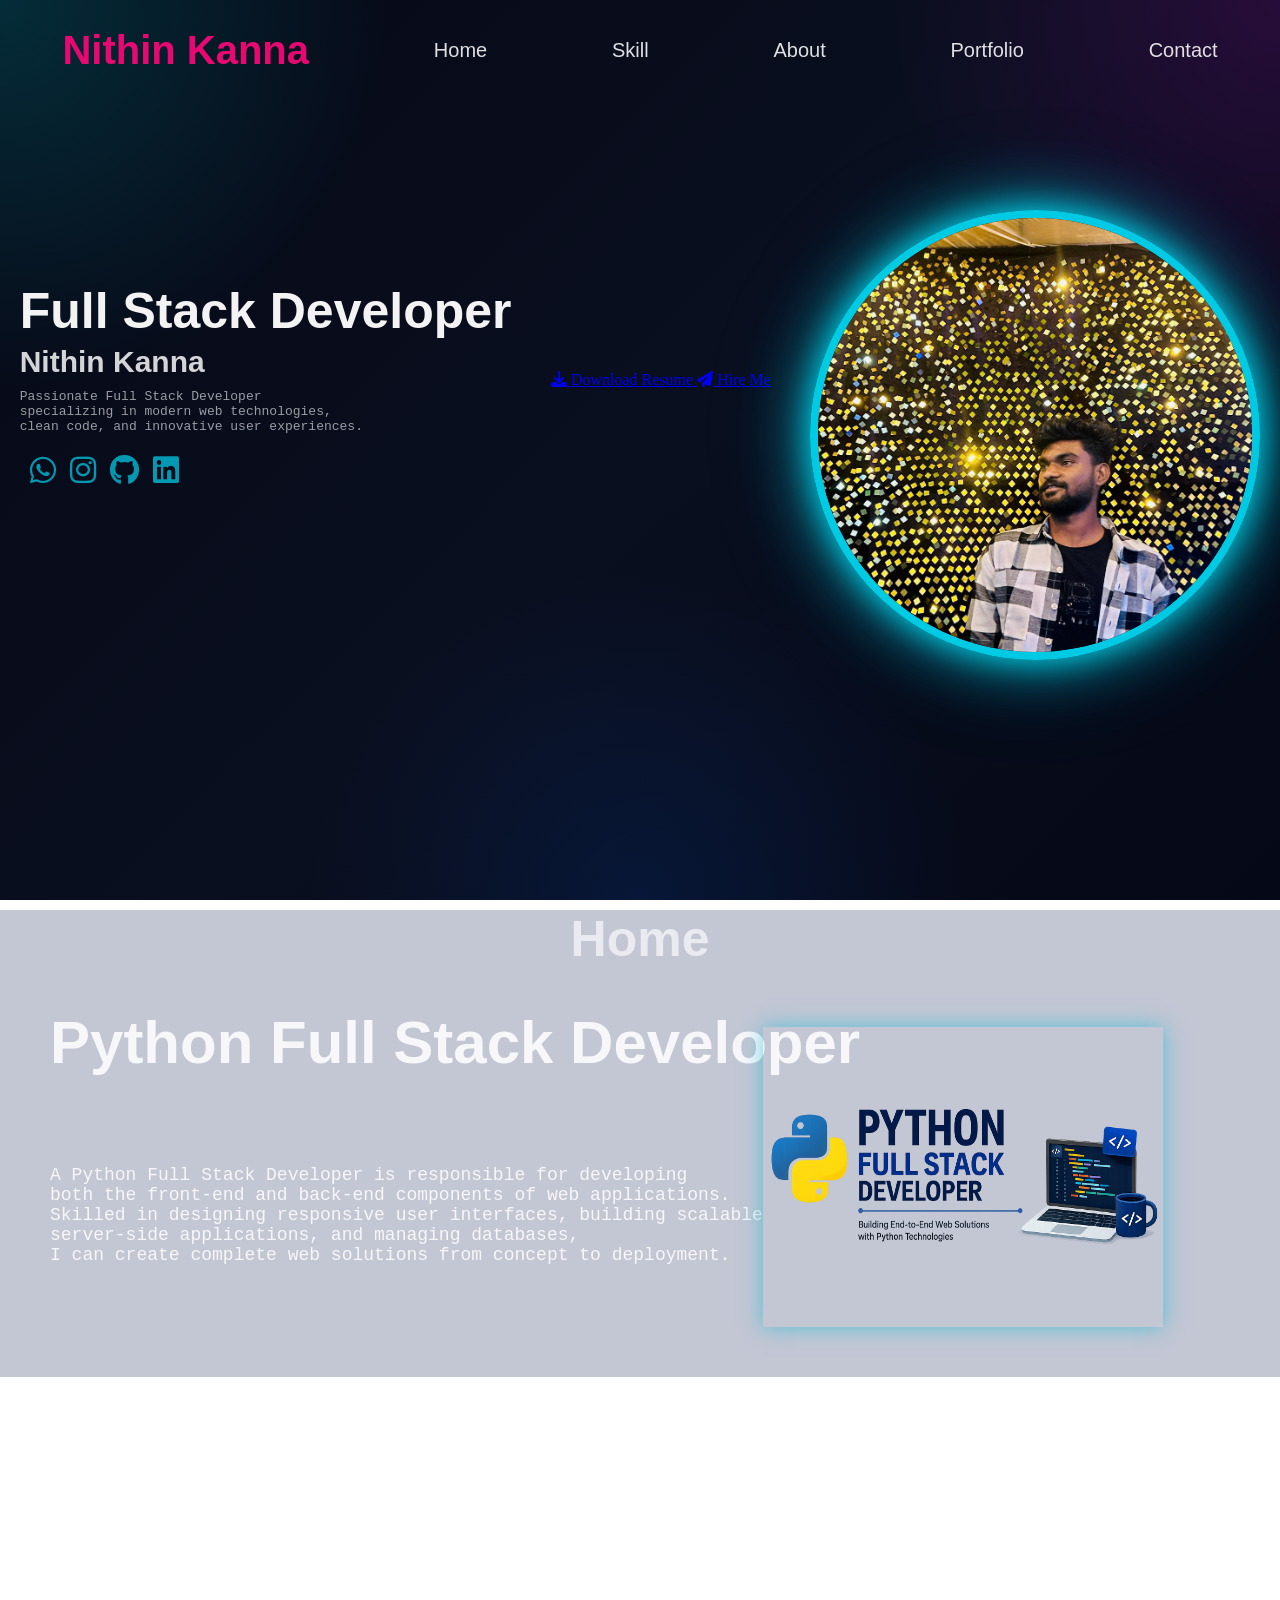
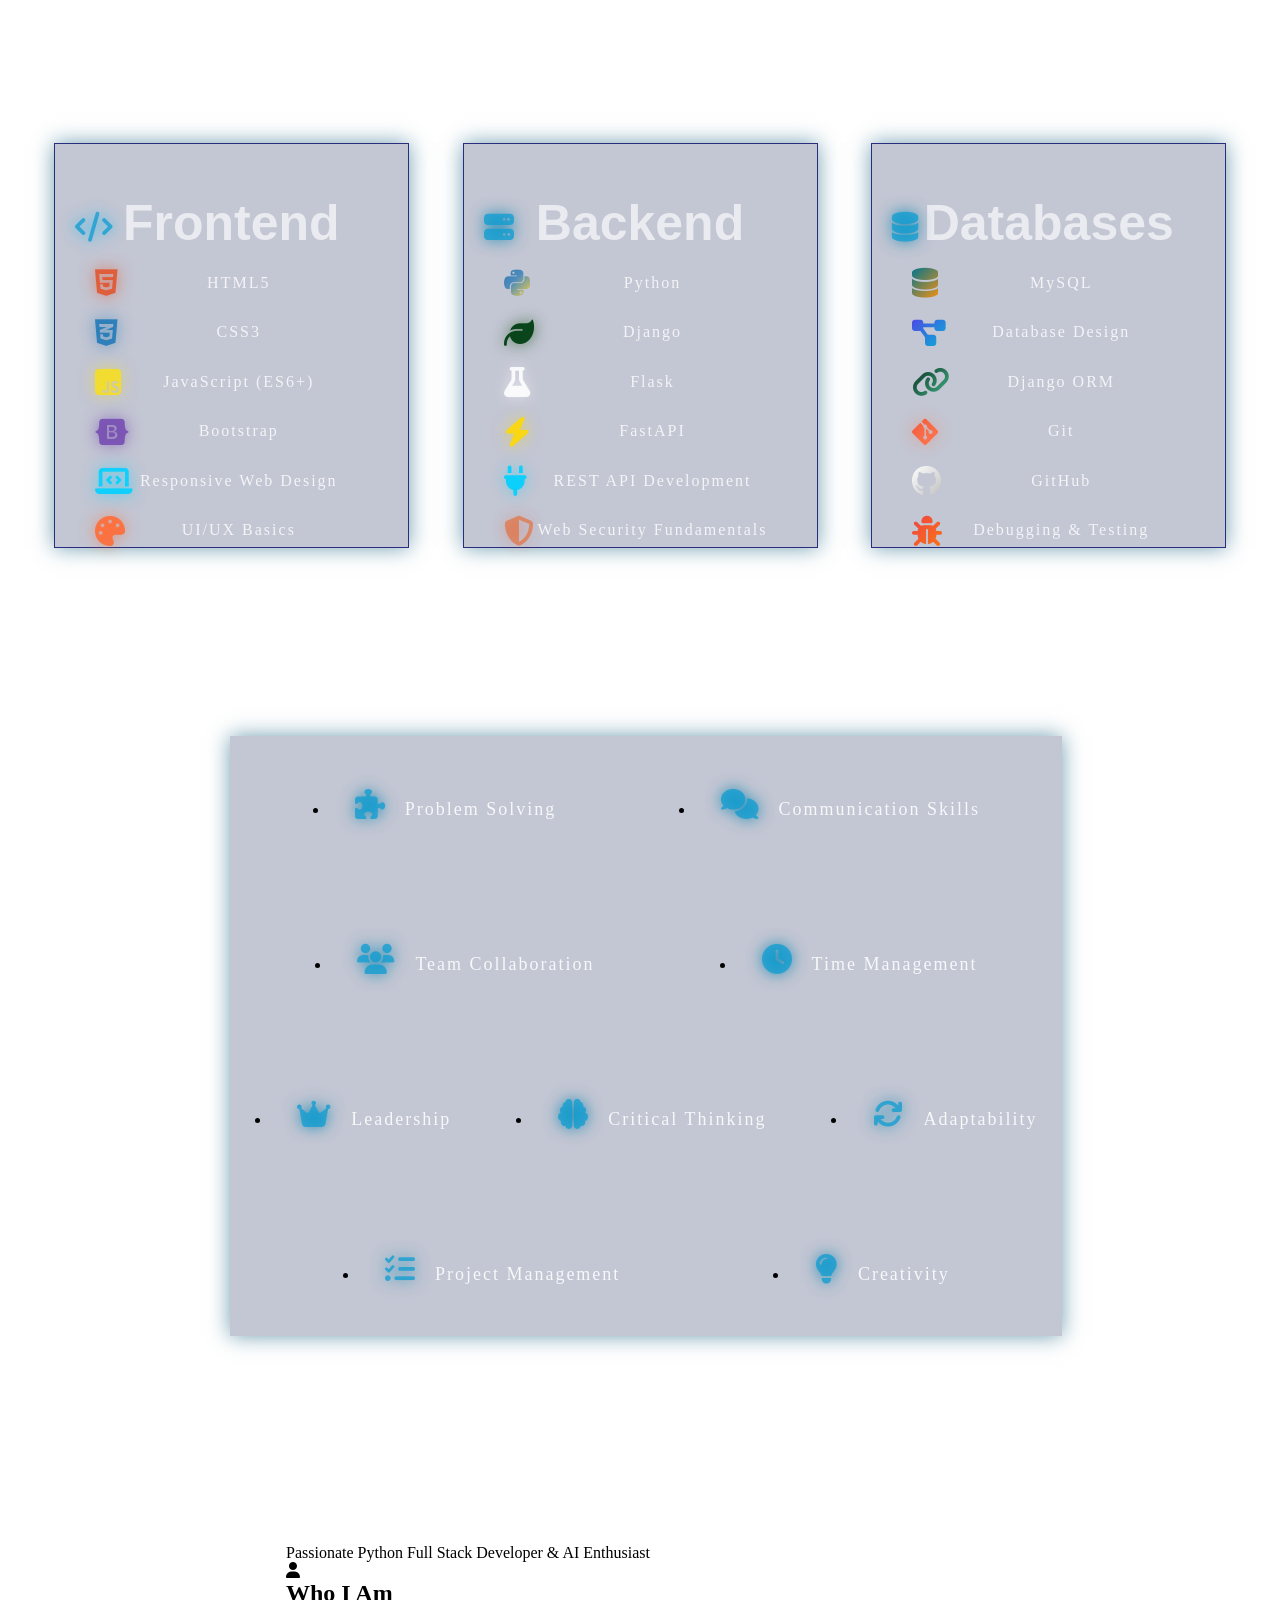
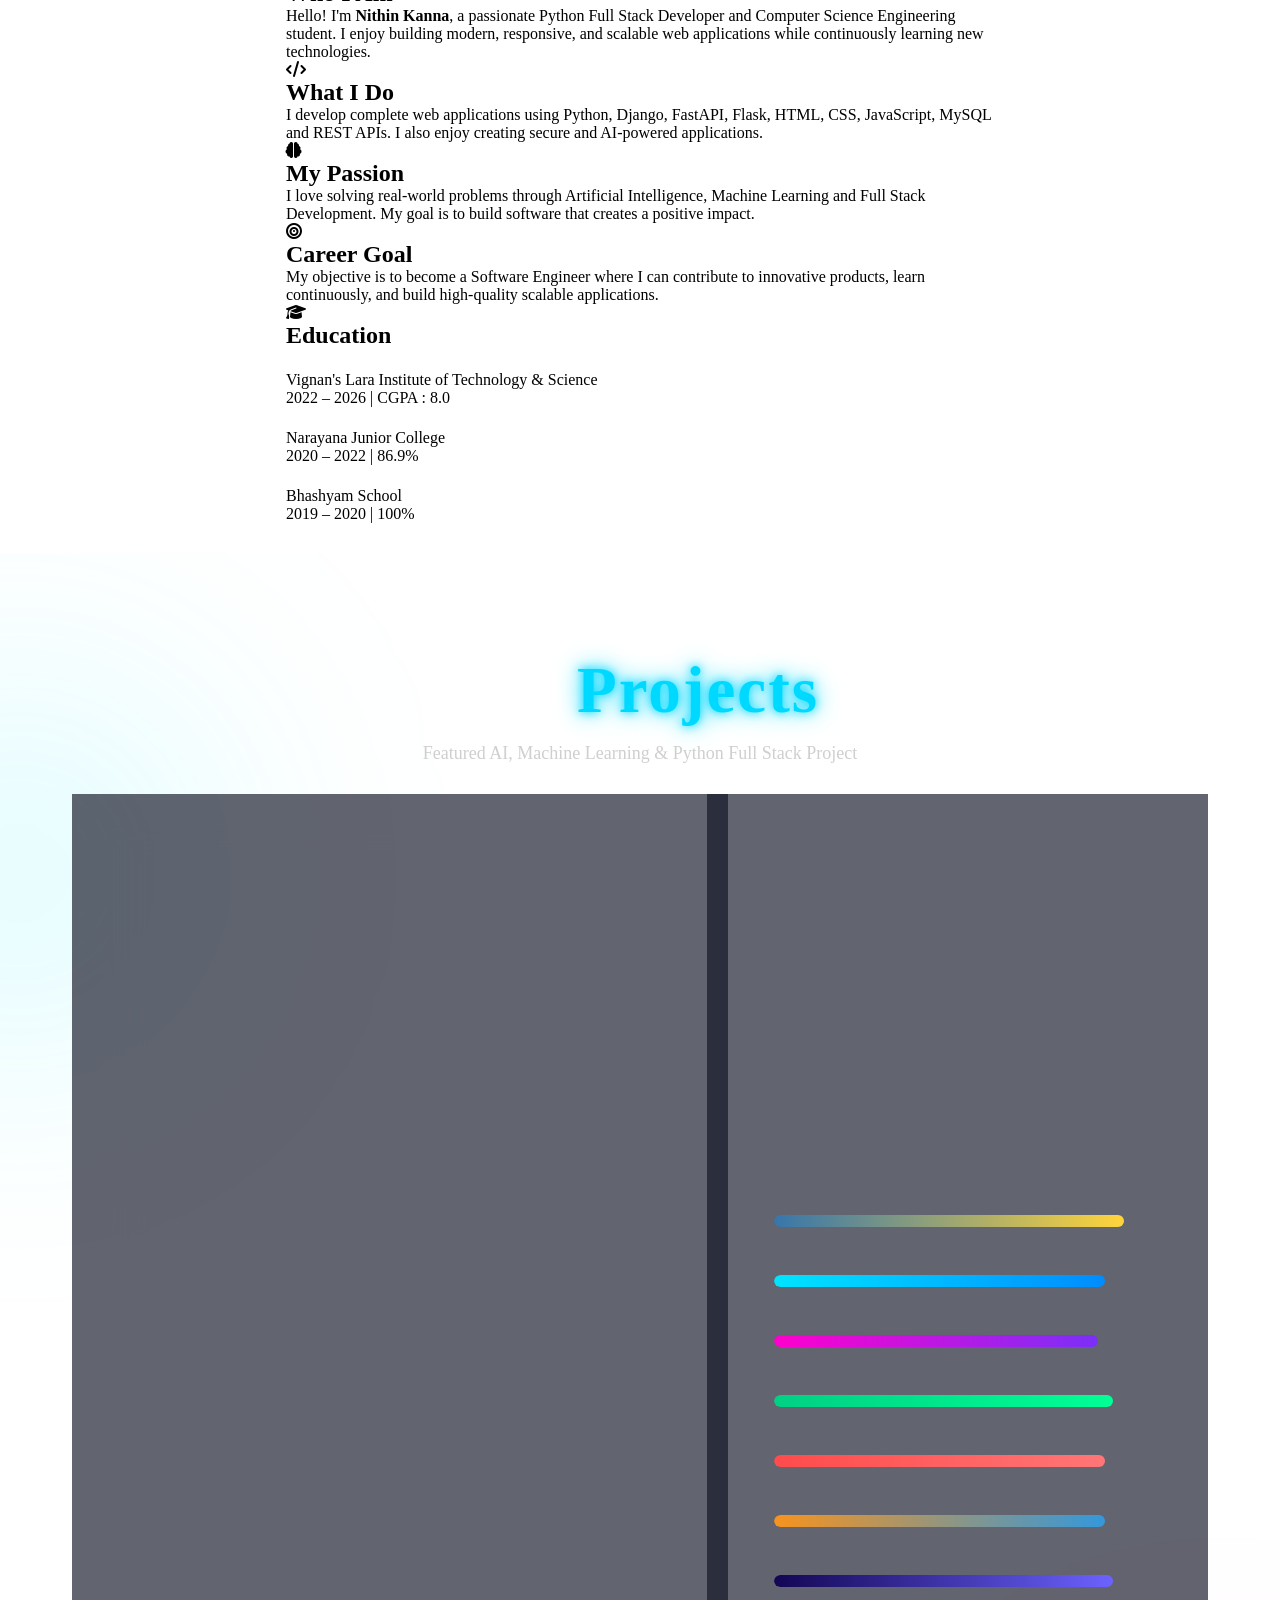
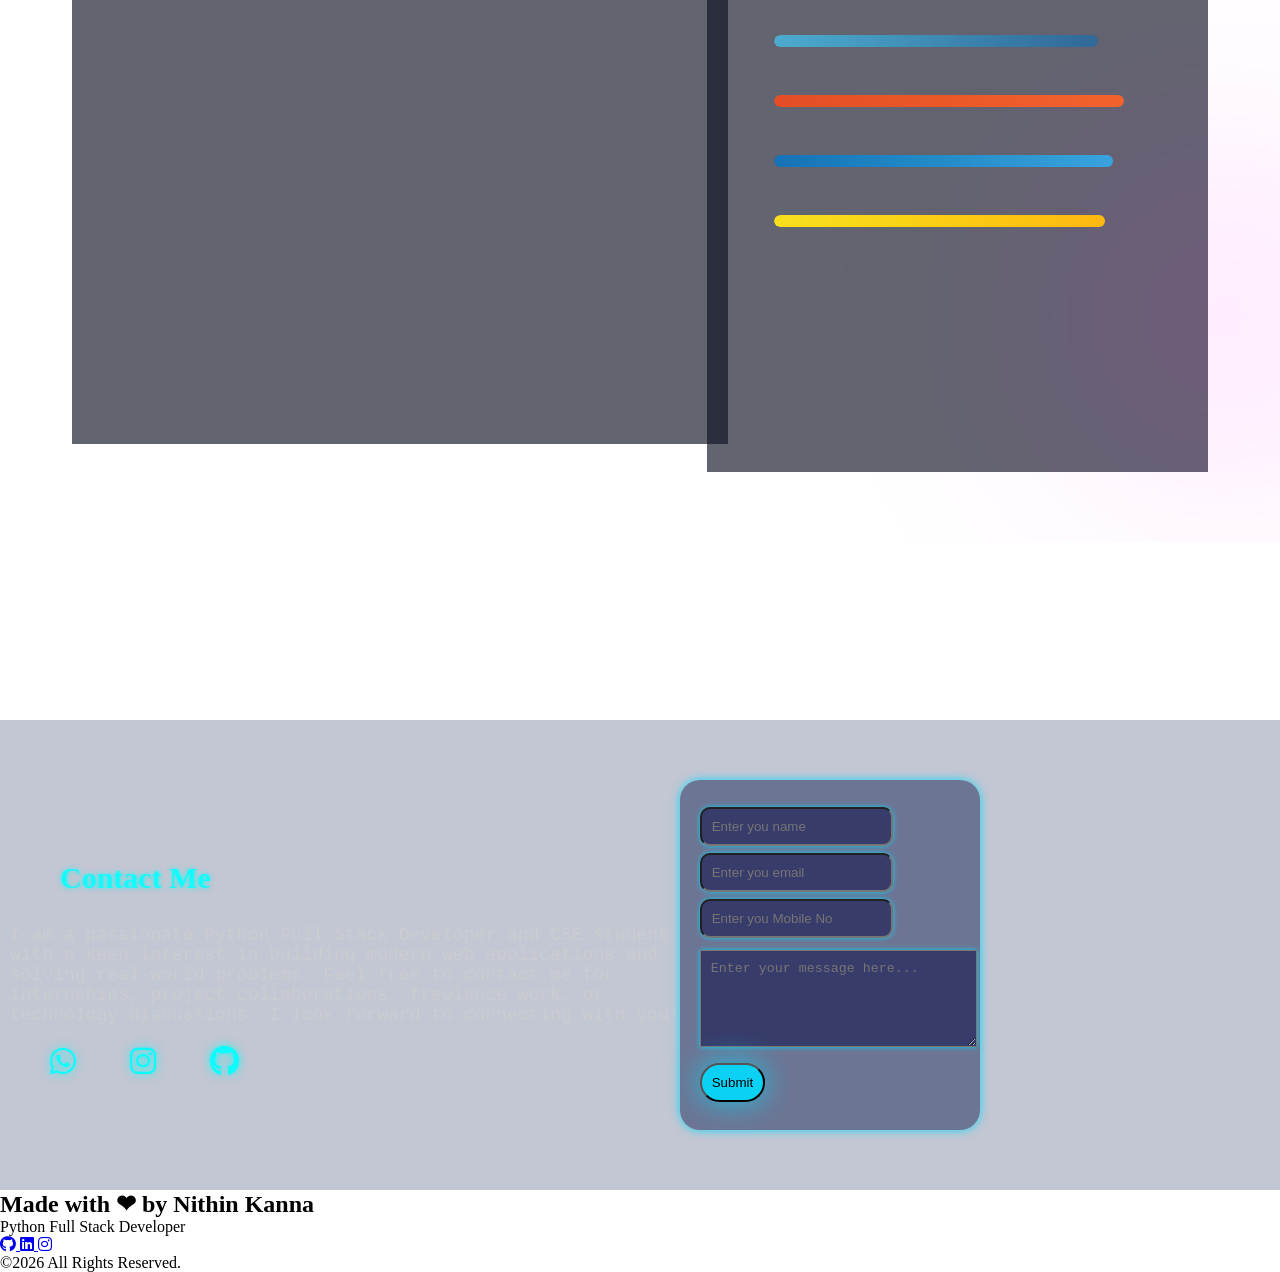
==== commit ffb1a3ed: "Enhance about section and add footer Added buttons for downloading resume and hiring." ====
--- a/index.html
+++ b/index.html
@@ -38,6 +38,19 @@
                 <a href="https://github.com/kannaNithin" target="_blank"><i class="fa-brands fa-github"></i></a>
                 <a href="https://www.linkedin.com/in/kanna-nithin-dev/" target="_blank"><i class="fa-brands fa-linkedin"></i></a>
             </div>
+            <div class="hero-buttons">
+
+                <a href="Nithin_FullStack_Dev.pdf" download class="resume-btn">
+                    <i class="fa-solid fa-download"></i>
+                    Download Resume
+                </a>
+            
+                <a href="contact.html" class="hire-btn">
+                    <i class="fa-solid fa-paper-plane"></i>
+                    Hire Me
+                </a>
+            
+            </div>
             <div class="images">
                 <img src="main.jpeg" alt="mainimages">
             </div>
@@ -63,7 +76,7 @@
         <!-- skills page -->
         <div class="skills">
             <h1>Skills</h1>
-            <h2>Technical Skills</h2>
+            <h2>Technical <span>Skills</span></h2>
             <div class="technical">
                 
                 <div class="frontend">
@@ -126,7 +139,7 @@
             </div>
 
             <div class="professional">
-                <h2>Professional Skills</h2>
+                <h2>Professional <span>Skills</span></h2>
                 <div class="continer">
                     
                     <li><i class="fa-solid fa-puzzle-piece"></i><span>Problem Solving</span></li>
@@ -148,23 +161,127 @@
 
         </div>
         <!-- about me -->
-        <div class="about">
-            <h1>About Me</h1>
-        
-            <pre>
-        I'm Nithin Kanna, a Python Full Stack Developer
-        and Computer Science student passionate about
-        building modern web applications.
-        
-        Skilled in Python, Django, JavaScript, HTML,
-        CSS, MySQL, and REST APIs, I enjoy creating
-        responsive, scalable, and user-friendly solutions.
-        
-        I am a continuous learner with strong problem-
-        solving, teamwork, and communication skills,
-        always eager to explore new technologies.
-            </pre>
-        </div>
+        <!-- =========================
+        ABOUT SECTION
+========================== -->
+
+<section class="about" id="about">
+
+    <div class="about-title">
+        <h1>About <span>Me</span></h1>
+        <p>Passionate Python Full Stack Developer & AI Enthusiast</p>
+    </div>
+
+    <div class="about-container">
+
+        <!-- Who I Am -->
+
+        <div class="about-card">
+
+            <i class="fa-solid fa-user"></i>
+
+            <h2>Who I Am</h2>
+
+            <p>
+                Hello! I'm <strong>Nithin Kanna</strong>, a passionate Python Full
+                Stack Developer and Computer Science Engineering student.
+                I enjoy building modern, responsive, and scalable web
+                applications while continuously learning new technologies.
+            </p>
+
+        </div>
+
+        <!-- What I Do -->
+
+        <div class="about-card">
+
+            <i class="fa-solid fa-code"></i>
+
+            <h2>What I Do</h2>
+
+            <p>
+                I develop complete web applications using Python, Django,
+                FastAPI, Flask, HTML, CSS, JavaScript, MySQL and REST APIs.
+                I also enjoy creating secure and AI-powered applications.
+            </p>
+
+        </div>
+
+        <!-- Passion -->
+
+        <div class="about-card">
+
+            <i class="fa-solid fa-brain"></i>
+
+            <h2>My Passion</h2>
+
+            <p>
+                I love solving real-world problems through Artificial
+                Intelligence, Machine Learning and Full Stack Development.
+                My goal is to build software that creates a positive impact.
+            </p>
+
+        </div>
+
+        <!-- Goal -->
+
+        <div class="about-card">
+
+            <i class="fa-solid fa-bullseye"></i>
+
+            <h2>Career Goal</h2>
+
+            <p>
+                My objective is to become a Software Engineer where I can
+                contribute to innovative products, learn continuously,
+                and build high-quality scalable applications.
+            </p>
+
+        </div>
+
+        <!-- Education -->
+
+        <div class="about-card education-card">
+
+            <i class="fa-solid fa-graduation-cap"></i>
+
+            <h2>Education</h2>
+
+            <div class="edu-box">
+
+                <h3>B.Tech – Computer Science & Engineering</h3>
+
+                <p>Vignan's Lara Institute of Technology & Science</p>
+
+                <span>2022 – 2026 | CGPA : 8.0</span>
+
+            </div>
+
+            <div class="edu-box">
+
+                <h3>Intermediate (MPC)</h3>
+
+                <p>Narayana Junior College</p>
+
+                <span>2020 – 2022 | 86.9%</span>
+
+            </div>
+
+            <div class="edu-box">
+
+                <h3>SSC (10th Grade)</h3>
+
+                <p>Bhashyam School</p>
+
+                <span>2019 – 2020 | 100%</span>
+
+            </div>
+
+        </div>
+
+    </div>
+
+</section>
 
         <!-- ===========================
         PROJECT SECTION
@@ -733,7 +850,35 @@
             </div>
 
         </div>
+        <footer class="footer">
+
+            <h2>Made with ❤ by Nithin Kanna</h2>
+        
+            <p>Python Full Stack Developer</p>
+        
+            <div class="footer-icons">
+        
+                <a href="https://github.com/kannaNithin" target="_blank">
+                    <i class="fa-brands fa-github"></i>
+                </a>
+        
+                <a href="https://www.linkedin.com/in/kanna-nithin-dev/" target="_blank">
+                    <i class="fa-brands fa-linkedin"></i>
+                </a>
+        
+                <a href="https://www.instagram.com/tdm_nithin_333k/" target="_blank">
+                    <i class="fa-brands fa-instagram"></i>
+                </a>
+        
+            </div>
+        
+            <p class="copyright">
+                ©2026 All Rights Reserved.
+            </p>
+        
+        </footer>
     </div>
+
     
 </body>
 </html>
--- a/index.css
+++ b/index.css
@@ -314,15 +314,15 @@
    
 
 }
-.technical .frontend .html{
+.technical .frontend .html1{
     color:#e34f26d7;
     text-shadow:0px 0px 15px #e34f26b6;
 }
-.technical .frontend .css{
+.technical .frontend .css1{
     color:#1573b6d0;
     text-shadow:0px 0px 15px #1573b6a7;
 }
-.technical .frontend .java{
+.technical .frontend .java1{
     color:#f7de1eda;
     text-shadow:0px 0px 15px #f7de1e82;
 }
@@ -338,7 +338,7 @@
     color:#00d0ffe5;
     text-shadow:0px 0px 15px #00d0ffb7;
 }
-.technical .backend .python{
+.technical .backend .python1{
     background: linear-gradient(
         135deg,
         #3776AB 0%,
@@ -834,4 +834,1773 @@
     .details .forms button{
         width: 100%;
     }
-}+    .project-title h1{
+    
+        font-size:34px;
+        
+        }
+        
+        .skills-header h2{
+        
+        font-size:28px;
+        
+        }
+        
+        .project-card{
+        
+        padding:22px;
+        
+        }
+        
+        .skills-card{
+        
+        padding:22px;
+        
+        }
+        
+        .project-icon{
+        
+        width:70px;
+        
+        height:70px;
+        
+        font-size:30px;
+        
+        }
+        
+        .project-description{
+        
+        font-size:15px;
+        
+        line-height:1.8;
+        
+        }
+        
+        
+    
+
+}
+/*=========================================
+        PROJECT SECTION
+=========================================*/
+
+.projects{
+
+    position:relative;
+
+    width:100%;
+
+    padding:100px 8%;
+
+    overflow:hidden;
+
+}
+
+.project-title{
+
+    text-align:center;
+
+    margin-bottom:60px;
+
+}
+
+.project-title h1{
+
+    font-size:65px;
+
+    color:#ffffff;
+
+    font-weight:700;
+
+    letter-spacing:2px;
+
+}
+
+.project-title h1 span{
+
+    color:#00d9ff;
+
+    text-shadow:
+    0 0 10px #00d9ff,
+    0 0 25px #00d9ff;
+
+}
+
+.project-title p{
+
+    color:#cfcfcf;
+
+    font-size:18px;
+
+    margin-top:15px;
+
+}
+
+/*=========================================
+        GRID
+=========================================*/
+
+.project-container{
+
+    display:grid;
+
+    grid-template-columns:1.15fr .85fr;
+
+    gap:40px;
+
+    align-items:start;
+
+}
+
+/*=========================================
+        PROJECT CARD
+=========================================*/
+
+.project-card{
+
+    position:relative;
+
+    background:rgba(15,18,35,.65);
+
+    backdrop-filter:blur(18px);
+
+    border:1px solid rgba(0,229,255,.25);
+
+    border-radius:25px;
+
+    padding:40px;
+
+    overflow:hidden;
+
+    transition:.45s;
+
+    box-shadow:
+    0 0 20px rgba(0,229,255,.15),
+    inset 0 0 15px rgba(255,255,255,.03);
+
+}
+
+/*=========================================
+        ANIMATED BORDER
+=========================================*/
+
+.project-card::before{
+
+    content:"";
+
+    position:absolute;
+
+    inset:-2px;
+
+    border-radius:25px;
+
+    padding:2px;
+
+    background:linear-gradient(
+    135deg,
+    #00e5ff,
+    #6f00ff,
+    #ff00d4,
+    #00e5ff
+    );
+
+    background-size:300% 300%;
+
+    animation:borderMove 6s linear infinite;
+
+    -webkit-mask:
+        linear-gradient(#fff 0 0) content-box,
+        linear-gradient(#fff 0 0);
+
+    -webkit-mask-composite:xor;
+
+    mask-composite:exclude;
+
+    pointer-events:none;
+
+}
+
+/*=========================================
+        GLOW EFFECT
+=========================================*/
+
+.glow{
+
+    position:absolute;
+
+    border-radius:50%;
+
+    filter:blur(80px);
+
+    opacity:.30;
+
+}
+
+.glow1{
+
+    width:260px;
+
+    height:260px;
+
+    background:#00d9ff;
+
+    top:-120px;
+
+    left:-120px;
+
+}
+
+.glow2{
+
+    width:240px;
+
+    height:240px;
+
+    background:#ff00cc;
+
+    bottom:-120px;
+
+    right:-120px;
+
+}
+
+/*=========================================
+        HOVER
+=========================================*/
+
+.project-card:hover{
+
+    transform:translateY(-10px);
+
+    box-shadow:
+
+    0 0 25px #00d9ff,
+
+    0 0 60px rgba(0,229,255,.18);
+
+}
+
+/*=========================================
+        HEADER
+=========================================*/
+
+.project-header{
+
+    display:flex;
+
+    align-items:center;
+
+    gap:20px;
+
+    margin-bottom:30px;
+
+}
+
+.project-icon{
+
+    width:90px;
+
+    height:90px;
+
+    border-radius:20px;
+
+    display:flex;
+
+    justify-content:center;
+
+    align-items:center;
+
+    font-size:42px;
+
+    color:#00d9ff;
+
+    background:rgba(0,229,255,.08);
+
+    border:2px solid #00d9ff;
+
+    box-shadow:
+    0 0 15px #00d9ff;
+
+    animation:floating 4s ease-in-out infinite;
+
+}
+
+.project-header h2{
+
+    font-size:45px;
+
+    color:#00e5ff;
+
+    margin-bottom:8px;
+
+}
+
+.project-header h3{
+
+    color:#ffffff;
+
+    font-size:22px;
+
+    line-height:1.5;
+
+    font-weight:500;
+
+}
+
+/*=========================================
+        DESCRIPTION
+=========================================*/
+
+.project-description{
+
+    color:#d3d3d3;
+
+    line-height:2;
+
+    font-size:17px;
+
+    margin:35px 0;
+
+}
+
+/*=========================================
+        SUB TITLES
+=========================================*/
+
+.project-card h4{
+
+    color:#00e5ff;
+
+    margin:35px 0 20px;
+
+    font-size:24px;
+
+}
+
+/*=========================================
+        TECH STACK
+=========================================*/
+
+.tech-stack{
+
+    display:flex;
+
+    flex-wrap:wrap;
+
+    gap:15px;
+
+}
+
+.tech-stack span{
+
+    padding:12px 22px;
+
+    border-radius:50px;
+
+    color:white;
+
+    background:rgba(0,255,255,.05);
+
+    border:1px solid rgba(0,229,255,.25);
+
+    transition:.4s;
+
+    position:relative;
+
+    overflow:hidden;
+
+}
+
+.tech-stack span::before{
+
+    content:"";
+
+    position:absolute;
+
+    left:-120%;
+
+    top:0;
+
+    width:100%;
+
+    height:100%;
+
+    background:linear-gradient(
+
+        90deg,
+
+        transparent,
+
+        rgba(255,255,255,.35),
+
+        transparent
+
+    );
+
+    transition:.7s;
+
+}
+
+.tech-stack span:hover::before{
+
+    left:120%;
+
+}
+
+.tech-stack span:hover{
+
+    background:#00d9ff;
+
+    color:#07131f;
+
+    transform:translateY(-5px);
+
+    box-shadow:
+
+    0 0 18px #00d9ff;
+
+}
+
+/*=========================================
+        FEATURES
+=========================================*/
+
+.feature-grid{
+
+    display:grid;
+
+    grid-template-columns:repeat(2,1fr);
+
+    gap:18px;
+
+}
+
+.feature{
+
+    color:white;
+
+    background:rgba(255,255,255,.03);
+
+    padding:12px 18px;
+
+    border-radius:10px;
+
+    transition:.35s;
+
+}
+
+.feature:hover{
+
+    transform:translateX(8px);
+
+    color:#00ffff;
+
+    background:rgba(0,255,255,.08);
+
+}
+
+/*=========================================
+        BUTTONS
+=========================================*/
+
+.project-buttons{
+
+    margin-top:40px;
+
+    display:flex;
+
+    gap:20px;
+
+    flex-wrap:wrap;
+
+}
+
+.project-buttons a{
+
+    text-decoration:none;
+
+    color:white;
+
+    padding:15px 30px;
+
+    border-radius:50px;
+
+    border:2px solid #00d9ff;
+
+    transition:.4s;
+
+    display:flex;
+
+    align-items:center;
+
+    gap:10px;
+
+    background:rgba(0,255,255,.05);
+
+}
+
+.project-buttons a:hover{
+
+    background:#00d9ff;
+
+    color:#081321;
+
+    box-shadow:
+
+    0 0 20px #00d9ff,
+
+    0 0 35px #00d9ff;
+
+}
+
+/*=========================================
+        ANIMATIONS
+=========================================*/
+
+@keyframes floating{
+
+    0%{
+
+        transform:translateY(0);
+
+    }
+
+    50%{
+
+        transform:translateY(-10px);
+
+    }
+
+    100%{
+
+        transform:translateY(0);
+
+    }
+
+}
+
+@keyframes borderMove{
+
+    0%{
+
+        background-position:0% 50%;
+
+    }
+
+    100%{
+
+        background-position:300% 50%;
+
+    }
+
+}
+
+/*=========================================
+        RESPONSIVE
+=========================================*/
+
+@media(max-width:1100px){
+
+.project-container{
+
+grid-template-columns:1fr;
+
+}
+
+}
+
+@media(max-width:768px){
+
+.projects{
+
+padding:70px 5%;
+
+}
+
+.project-title h1{
+
+font-size:42px;
+
+}
+
+.project-card{
+
+padding:25px;
+
+}
+
+.project-header{
+
+flex-direction:column;
+
+text-align:center;
+
+}
+
+.project-header h2{
+
+font-size:30px;
+
+}
+
+.project-header h3{
+
+font-size:18px;
+
+}
+
+.feature-grid{
+
+grid-template-columns:1fr;
+
+}
+
+.project-buttons{
+
+justify-content:center;
+
+}
+
+}
+/*=========================================
+        SKILLS CARD
+=========================================*/
+
+.skills-card{
+
+    position:relative;
+
+    background:rgba(15,18,35,.65);
+
+    backdrop-filter:blur(20px);
+
+    border:1px solid rgba(0,229,255,.25);
+
+    border-radius:25px;
+
+    padding:35px;
+
+    overflow:hidden;
+
+    box-shadow:
+    0 0 20px rgba(0,229,255,.15),
+    inset 0 0 12px rgba(255,255,255,.05);
+
+    transition:.5s;
+
+}
+
+.skills-card:hover{
+
+    transform:translateY(-10px);
+
+    box-shadow:
+    0 0 30px #00d9ff,
+    0 0 60px rgba(0,229,255,.25);
+
+}
+
+/*=========================================
+        HEADER
+=========================================*/
+
+.skills-header{
+
+    text-align:center;
+
+    margin-bottom:35px;
+
+}
+
+.skills-header h2{
+
+    color:#fff;
+
+    font-size:38px;
+
+    margin-bottom:10px;
+
+}
+
+.skills-header p{
+
+    color:#bfbfbf;
+
+    font-size:17px;
+
+}
+
+/*=========================================
+      CIRCLE
+=========================================*/
+
+.skills-top{
+
+    display:flex;
+
+    justify-content:center;
+
+    margin-bottom:40px;
+
+}
+
+.circle-wrapper{
+
+    position:relative;
+
+}
+
+.circle{
+
+    width:180px;
+
+    height:180px;
+
+    border-radius:50%;
+
+    display:flex;
+
+    justify-content:center;
+
+    align-items:center;
+
+    background:
+    conic-gradient(
+    #00e5ff 0deg,
+    #00e5ff 324deg,
+    #1a2238 324deg,
+    #1a2238 360deg
+    );
+
+    animation:pulse 3s infinite ease-in-out;
+
+    box-shadow:
+    0 0 20px #00e5ff,
+    0 0 60px rgba(0,229,255,.35);
+
+}
+
+.circle::before{
+
+    content:"";
+
+    position:absolute;
+
+    width:200px;
+
+    height:200px;
+
+    border-radius:50%;
+
+    border:2px dashed rgba(0,229,255,.4);
+
+    animation:spin 18s linear infinite;
+
+}
+
+.circle-inner{
+
+    width:145px;
+
+    height:145px;
+
+    border-radius:50%;
+
+    background:#09111f;
+
+    display:flex;
+
+    flex-direction:column;
+
+    justify-content:center;
+
+    align-items:center;
+
+}
+
+.circle-inner h1{
+
+    color:#00e5ff;
+
+    font-size:42px;
+
+}
+
+.circle-inner span{
+
+    color:white;
+
+    font-size:16px;
+
+}
+
+.circle-inner small{
+
+    color:#bcbcbc;
+
+    margin-top:5px;
+
+}
+
+/*=========================================
+      SKILLS
+=========================================*/
+
+.skills-list{
+
+    margin-top:20px;
+
+}
+
+.skill{
+
+    margin-bottom:22px;
+
+}
+
+.skill-info{
+
+    display:flex;
+
+    justify-content:space-between;
+
+    margin-bottom:8px;
+
+    color:white;
+
+    font-size:15px;
+
+}
+
+.progress{
+
+    width:100%;
+
+    height:12px;
+
+    background:#081321;
+
+    border-radius:30px;
+
+    overflow:hidden;
+
+}
+
+.progress div{
+
+    height:100%;
+
+    border-radius:30px;
+
+    transform-origin:left;
+
+}
+
+/*=========================================
+      PYTHON
+=========================================*/
+
+.python{
+
+    width:95%;
+
+    background:linear-gradient(90deg,#3776AB,#FFD43B);
+
+    animation:python 2s forwards;
+
+}
+
+/*=========================================*/
+
+.ml{
+
+    width:90%;
+
+    background:linear-gradient(90deg,#00e5ff,#008cff);
+
+    animation:ml 2s forwards;
+
+}
+
+.ai{
+
+    width:88%;
+
+    background:linear-gradient(90deg,#ff00cc,#7b2ff7);
+
+    animation:ai 2s forwards;
+
+}
+
+.fastapi{
+
+    width:92%;
+
+    background:linear-gradient(90deg,#00d084,#00ff95);
+
+    animation:fastapi 2s forwards;
+
+}
+
+.streamlit{
+
+    width:90%;
+
+    background:linear-gradient(90deg,#ff4b4b,#ff7676);
+
+    animation:streamlit 2s forwards;
+
+}
+
+.sklearn{
+
+    width:90%;
+
+    background:linear-gradient(90deg,#F7931E,#3498db);
+
+    animation:sklearn 2s forwards;
+
+}
+
+.pandas{
+
+    width:92%;
+
+    background:linear-gradient(90deg,#130654,#6c63ff);
+
+    animation:pandas 2s forwards;
+
+}
+
+.numpy{
+
+    width:88%;
+
+    background:linear-gradient(90deg,#4DABCF,#306998);
+
+    animation:numpy 2s forwards;
+
+}
+
+.html{
+
+    width:95%;
+
+    background:linear-gradient(90deg,#E44D26,#F16529);
+
+    animation:html 2s forwards;
+
+}
+
+.css{
+
+    width:92%;
+
+    background:linear-gradient(90deg,#1572B6,#33A9DC);
+
+    animation:css 2s forwards;
+
+}
+
+.javascript{
+
+    width:90%;
+
+    background:linear-gradient(90deg,#F7DF1E,#FFC107);
+
+    animation:javascript 2s forwards;
+
+}
+
+/*=========================================
+        TAGS
+=========================================*/
+
+.skill-tags{
+
+    display:flex;
+
+    flex-wrap:wrap;
+
+    justify-content:center;
+
+    gap:12px;
+
+    margin-top:35px;
+
+}
+
+.skill-tags span{
+
+    padding:10px 18px;
+
+    border-radius:40px;
+
+    color:white;
+
+    background:rgba(0,229,255,.06);
+
+    border:1px solid rgba(0,229,255,.2);
+
+    transition:.35s;
+
+}
+
+.skill-tags span:hover{
+
+    background:#00d9ff;
+
+    color:#081321;
+
+    transform:translateY(-5px);
+
+    box-shadow:0 0 20px #00d9ff;
+
+}
+
+/*=========================================
+        HOVER
+=========================================*/
+
+.skill:hover{
+
+    transform:translateX(8px);
+
+    transition:.4s;
+
+}
+
+.skill:hover .progress div{
+
+    filter:brightness(120%);
+
+    box-shadow:
+    0 0 15px currentColor,
+    0 0 30px currentColor;
+
+}
+
+/*=========================================
+        BAR ANIMATION
+=========================================*/
+
+.progress div{
+
+    transform:scaleX(0);
+
+}
+
+.python,
+.ml,
+.ai,
+.fastapi,
+.streamlit,
+.sklearn,
+.pandas,
+.numpy,
+.html,
+.css,
+.javascript{
+
+    animation-duration:2s;
+
+    animation-fill-mode:forwards;
+
+}
+
+@keyframes python{to{transform:scaleX(1);}}
+@keyframes ml{to{transform:scaleX(1);}}
+@keyframes ai{to{transform:scaleX(1);}}
+@keyframes fastapi{to{transform:scaleX(1);}}
+@keyframes streamlit{to{transform:scaleX(1);}}
+@keyframes sklearn{to{transform:scaleX(1);}}
+@keyframes pandas{to{transform:scaleX(1);}}
+@keyframes numpy{to{transform:scaleX(1);}}
+@keyframes html{to{transform:scaleX(1);}}
+@keyframes css{to{transform:scaleX(1);}}
+@keyframes javascript{to{transform:scaleX(1);}}
+
+/*=========================================
+      CIRCLE ANIMATION
+=========================================*/
+
+@keyframes pulse{
+
+0%,100%{
+
+transform:scale(1);
+
+}
+
+50%{
+
+transform:scale(1.05);
+
+}
+
+}
+
+@keyframes spin{
+
+100%{
+
+transform:rotate(360deg);
+
+}
+
+}
+
+/*=========================================
+      MOBILE
+=========================================*/
+
+@media(max-width:768px){
+
+.skills-card{
+
+padding:25px;
+
+}
+
+.circle{
+
+width:150px;
+
+height:150px;
+
+}
+
+.circle-inner{
+
+width:120px;
+
+height:120px;
+
+}
+
+.circle-inner h1{
+
+font-size:30px;
+
+}
+
+.skills-header h2{
+
+font-size:28px;
+
+}
+
+.skill-info{
+
+font-size:14px;
+
+}
+
+}
+/*=========================================
+        PREMIUM 2026 EFFECTS
+=========================================*/
+
+/* Floating Lights */
+
+.projects::before{
+
+    content:"";
+    
+    position:absolute;
+    
+    width:400px;
+    
+    height:400px;
+    
+    left:-180px;
+    
+    top:120px;
+    
+    border-radius:50%;
+    
+    background:rgba(0,229,255,.12);
+    
+    filter:blur(130px);
+    
+    animation:floatBlue 8s ease-in-out infinite;
+    
+    }
+    
+    .projects::after{
+    
+    content:"";
+    
+    position:absolute;
+    
+    width:350px;
+    
+    height:350px;
+    
+    right:-120px;
+    
+    bottom:50px;
+    
+    border-radius:50%;
+    
+    background:rgba(255,0,255,.10);
+    
+    filter:blur(120px);
+    
+    animation:floatPink 10s ease-in-out infinite;
+    
+    }
+    
+    
+    /*==============================
+          GLASS REFLECTION
+    ==============================*/
+    
+    .project-card::after,
+    .skills-card::after{
+    
+    content:"";
+    
+    position:absolute;
+    
+    left:-140%;
+    
+    top:0;
+    
+    width:80%;
+    
+    height:100%;
+    
+    background:linear-gradient(
+    
+    90deg,
+    
+    transparent,
+    
+    rgba(255,255,255,.12),
+    
+    transparent
+    
+    );
+    
+    transform:skewX(-20deg);
+    
+    transition:1.3s;
+    
+    pointer-events:none;
+    
+    }
+    
+    .project-card:hover::after,
+    .skills-card:hover::after{
+    
+    left:170%;
+    
+    }
+    
+    
+    /*==============================
+          CARD HOVER
+    ==============================*/
+    
+    .project-card,
+    .skills-card{
+    
+    transform-style:preserve-3d;
+    
+    transition:.45s ease;
+    
+    }
+    
+    .project-card:hover{
+    
+    transform:
+    
+    translateY(-12px)
+    
+    rotateX(3deg)
+    
+    rotateY(-3deg);
+    
+    }
+    
+    .skills-card:hover{
+    
+    transform:
+    
+    translateY(-12px)
+    
+    rotateX(-3deg)
+    
+    rotateY(3deg);
+    
+    }
+    
+    
+    /*==============================
+          TITLE EFFECT
+    ==============================*/
+    
+    .project-title h1{
+    
+    animation:titleGlow 3s infinite;
+    
+    }
+    
+    .skills-header h2{
+    
+    animation:titleGlow 3s infinite;
+    
+    }
+    
+    
+    /*==============================
+          ICON EFFECT
+    ==============================*/
+    
+    .project-icon{
+    
+    transition:.5s;
+    
+    }
+    
+    .project-icon:hover{
+    
+    transform:rotate(15deg) scale(1.12);
+    
+    box-shadow:
+    
+    0 0 20px cyan,
+    
+    0 0 45px cyan,
+    
+    0 0 80px cyan;
+    
+    }
+    
+    
+    /*==============================
+          BUTTON EFFECT
+    ==============================*/
+    
+    .project-buttons a{
+    
+    position:relative;
+    
+    overflow:hidden;
+    
+    }
+    
+    .project-buttons a::before{
+    
+    content:"";
+    
+    position:absolute;
+    
+    left:-120%;
+    
+    top:0;
+    
+    width:100%;
+    
+    height:100%;
+    
+    background:linear-gradient(
+    
+    90deg,
+    
+    transparent,
+    
+    rgba(255,255,255,.4),
+    
+    transparent
+    
+    );
+    
+    transition:.8s;
+    
+    }
+    
+    .project-buttons a:hover::before{
+    
+    left:120%;
+    
+    }
+    
+    .project-buttons a:hover{
+    
+    transform:translateY(-5px);
+    
+    }
+    
+    
+    /*==============================
+          TECH STACK
+    ==============================*/
+    
+    .tech-stack span{
+    
+    animation:tagGlow 4s infinite;
+    
+    }
+    
+    .tech-stack span:nth-child(2){
+    
+    animation-delay:.2s;
+    
+    }
+    
+    .tech-stack span:nth-child(3){
+    
+    animation-delay:.4s;
+    
+    }
+    
+    .tech-stack span:nth-child(4){
+    
+    animation-delay:.6s;
+    
+    }
+    
+    .tech-stack span:nth-child(5){
+    
+    animation-delay:.8s;
+    
+    }
+    
+    
+    /*==============================
+          FEATURE BOX
+    ==============================*/
+    
+    .feature{
+    
+    border-left:3px solid transparent;
+    
+    }
+    
+    .feature:hover{
+    
+    border-left:3px solid cyan;
+    
+    padding-left:25px;
+    
+    }
+    
+    
+    /*==============================
+          SKILL BAR
+    ==============================*/
+    
+    .progress{
+    
+    position:relative;
+    
+    overflow:hidden;
+    
+    }
+    
+    .progress::before{
+    
+    content:"";
+    
+    position:absolute;
+    
+    width:40px;
+    
+    height:100%;
+    
+    left:-40px;
+    
+    background:linear-gradient(
+    
+    90deg,
+    
+    transparent,
+    
+    rgba(255,255,255,.45),
+    
+    transparent
+    
+    );
+    
+    animation:shine 2.5s infinite;
+    
+    }
+    
+    
+    /*==============================
+          SKILL TAGS
+    ==============================*/
+    
+    .skill-tags span{
+    
+    animation:tagFloat 4s ease-in-out infinite;
+    
+    }
+    
+    .skill-tags span:nth-child(even){
+    
+    animation-delay:1s;
+    
+    }
+    
+    
+    /*==============================
+          CUSTOM SCROLLBAR
+    ==============================*/
+    
+    ::-webkit-scrollbar{
+    
+    width:10px;
+    
+    }
+    
+    ::-webkit-scrollbar-track{
+    
+    background:#081321;
+    
+    }
+    
+    ::-webkit-scrollbar-thumb{
+    
+    background:linear-gradient(
+    
+    180deg,
+    
+    #00e5ff,
+    
+    #8b5cf6
+    
+    );
+    
+    border-radius:20px;
+    
+    }
+    
+    
+    /*==============================
+          ANIMATIONS
+    ==============================*/
+    
+    @keyframes floatBlue{
+    
+    0%,100%{
+    
+    transform:translateY(0);
+    
+    }
+    
+    50%{
+    
+    transform:translateY(-40px);
+    
+    }
+    
+    }
+    
+    @keyframes floatPink{
+    
+    0%,100%{
+    
+    transform:translateY(0);
+    
+    }
+    
+    50%{
+    
+    transform:translateY(50px);
+    
+    }
+    
+    }
+    
+    @keyframes titleGlow{
+    
+    0%,100%{
+    
+    text-shadow:
+    
+    0 0 10px cyan;
+    
+    }
+    
+    50%{
+    
+    text-shadow:
+    
+    0 0 20px cyan,
+    
+    0 0 45px cyan,
+    
+    0 0 80px cyan;
+    
+    }
+    
+    }
+    
+    @keyframes shine{
+    
+    0%{
+    
+    left:-60px;
+    
+    }
+    
+    100%{
+    
+    left:110%;
+    
+    }
+    
+    }
+    
+    @keyframes tagGlow{
+    
+    0%,100%{
+    
+    box-shadow:none;
+    
+    }
+    
+    50%{
+    
+    box-shadow:
+    
+    0 0 12px cyan;
+    
+    }
+    
+    }
+    
+    @keyframes tagFloat{
+    
+    0%,100%{
+    
+    transform:translateY(0);
+    
+    }
+    
+    50%{
+    
+    transform:translateY(-6px);
+    
+    }
+    
+    }
+    
+    
+    /*==============================
+          TABLET
+    ==============================*/
+    
+    @media(max-width:1100px){
+    
+    .project-container{
+    
+    grid-template-columns:1fr;
+    
+    gap:50px;
+    
+    }
+    
+    .project-card{
+    
+    order:1;
+    
+    }
+    
+    .skills-card{
+    
+    order:2;
+    
+    }
+    
+    }
+    
+    
+    /*==============================
+          MOBILE
+    ==============================*/
+    
+    @media(max-width:768px){
+    
+    .projects{
+    
+    padding:70px 20px;
+    
+    }
+    
+    .project-title h1{
+    
+    font-size:40px;
+    
+    }
+    
+    .project-title p{
+    
+    font-size:16px;
+    
+    }
+    
+    .project-header{
+    
+    flex-direction:column;
+    
+    text-align:center;
+    
+    }
+    
+    .project-header h2{
+    
+    font-size:30px;
+    
+    }
+    
+    .project-header h3{
+    
+    font-size:18px;
+    
+    }
+    
+    .feature-grid{
+    
+    grid-template-columns:1fr;
+    
+    }
+    
+    .project-buttons{
+    
+    justify-content:center;
+    
+    }
+    
+    .project-buttons a{
+    
+    width:100%;
+    
+    justify-content:center;
+    
+    }
+    
+    .tech-stack{
+    
+    justify-content:center;
+    
+    }
+    
+    .tech-stack span{
+    
+    font-size:13px;
+    
+    padding:10px 16px;
+    
+    }
+    
+    .skill-tags{
+    
+    justify-content:center;
+    
+    }
+    
+    }
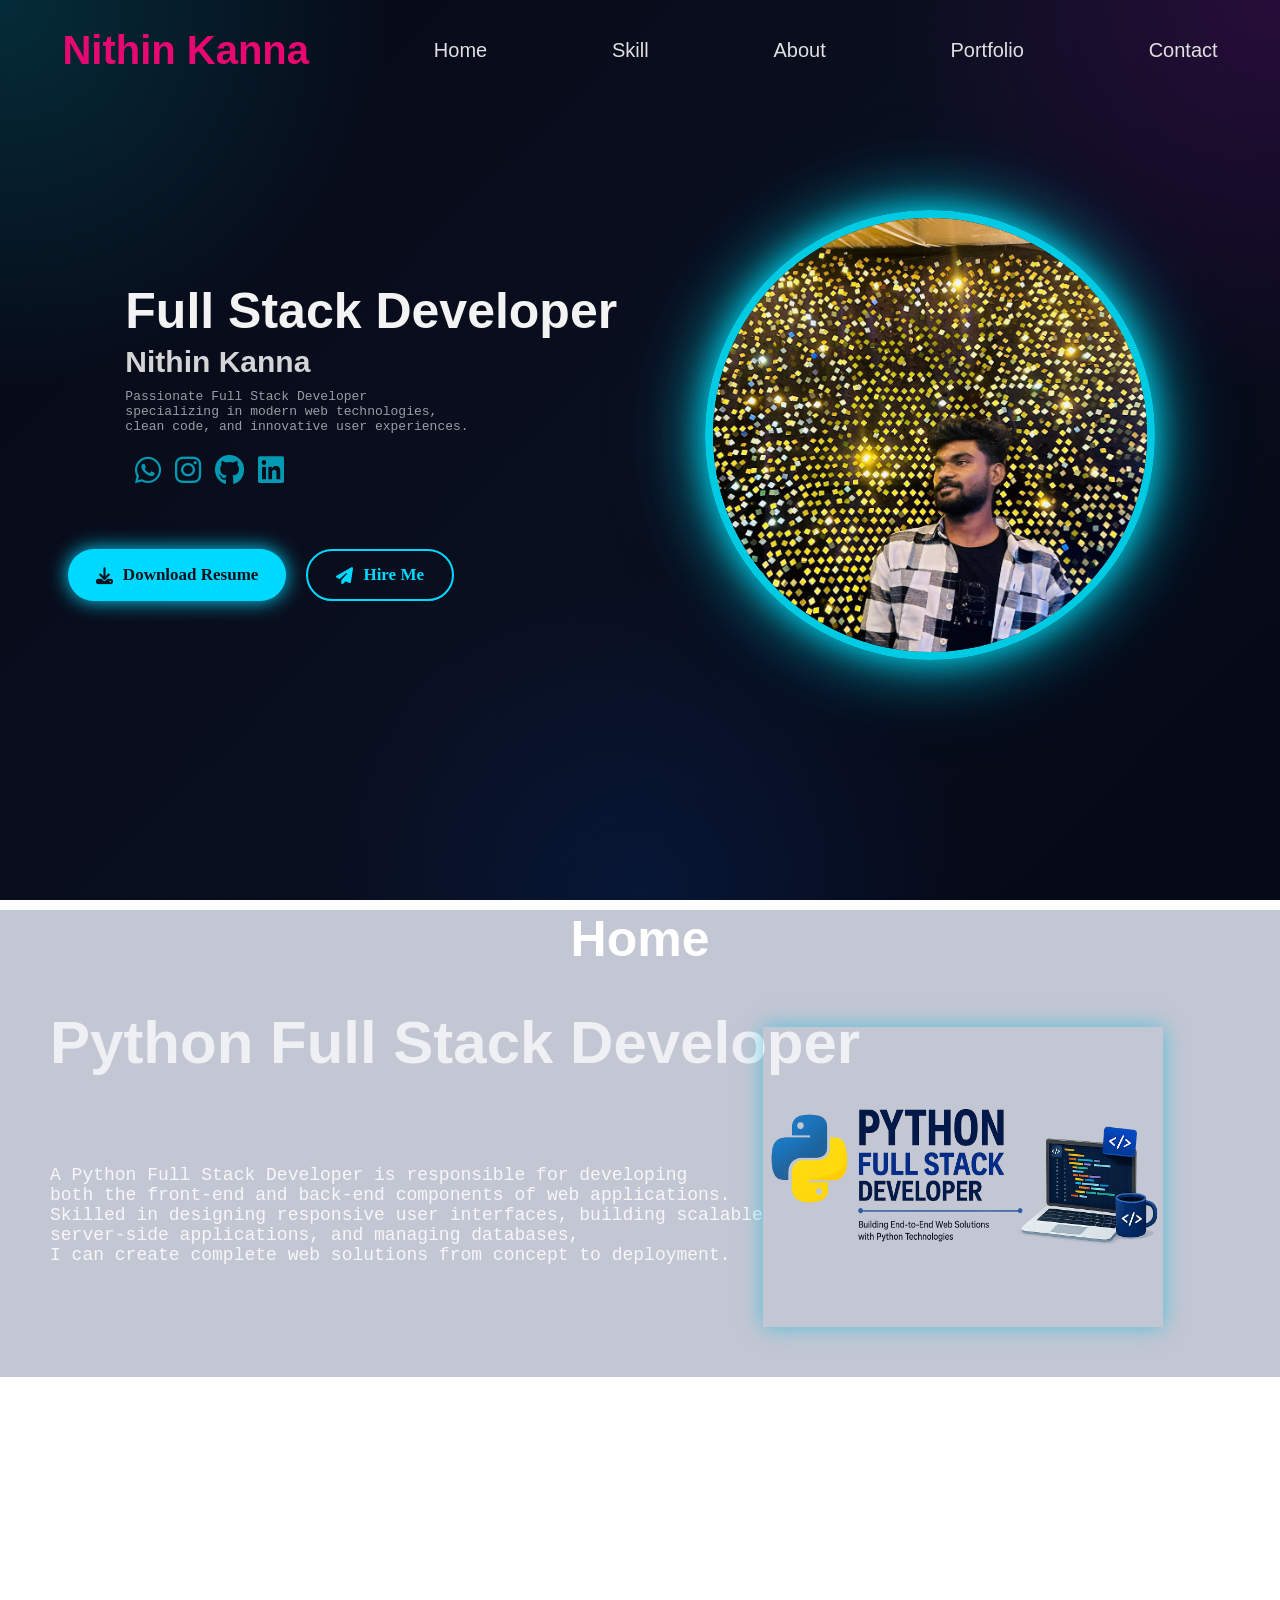
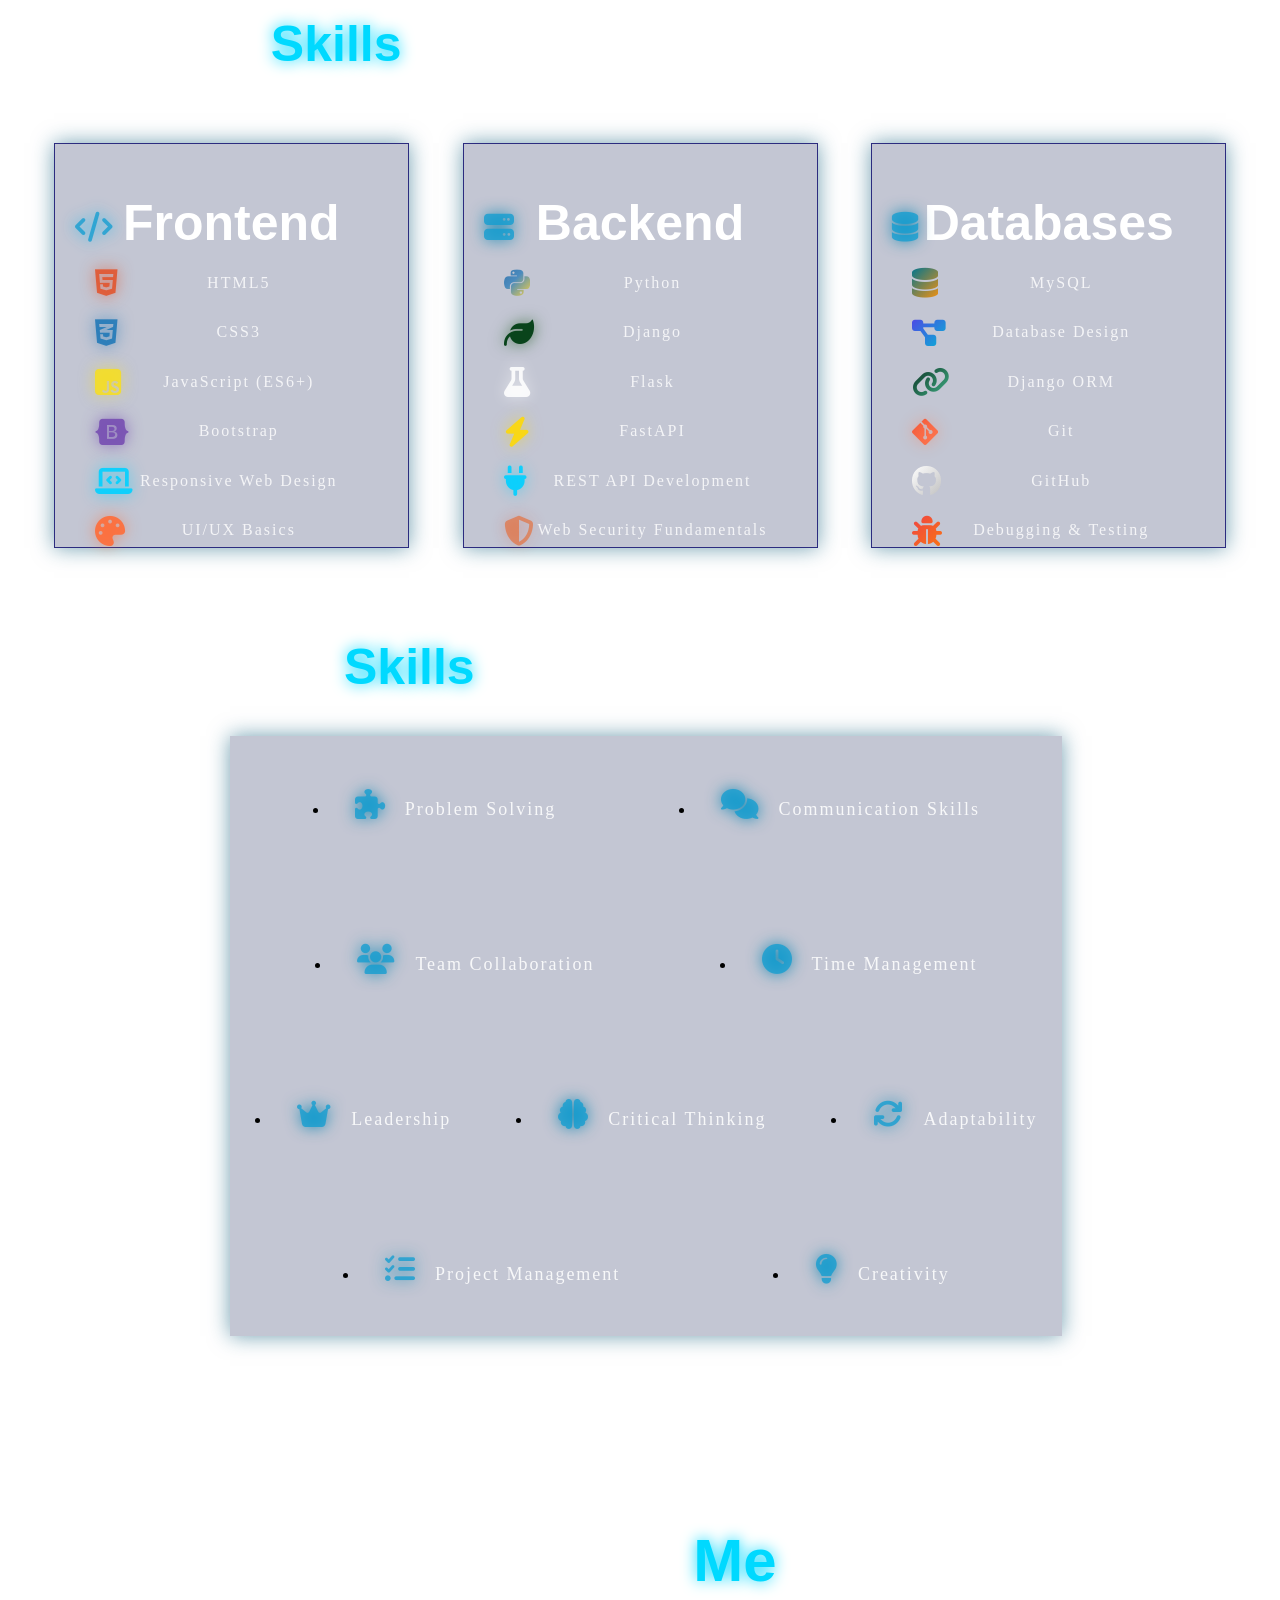
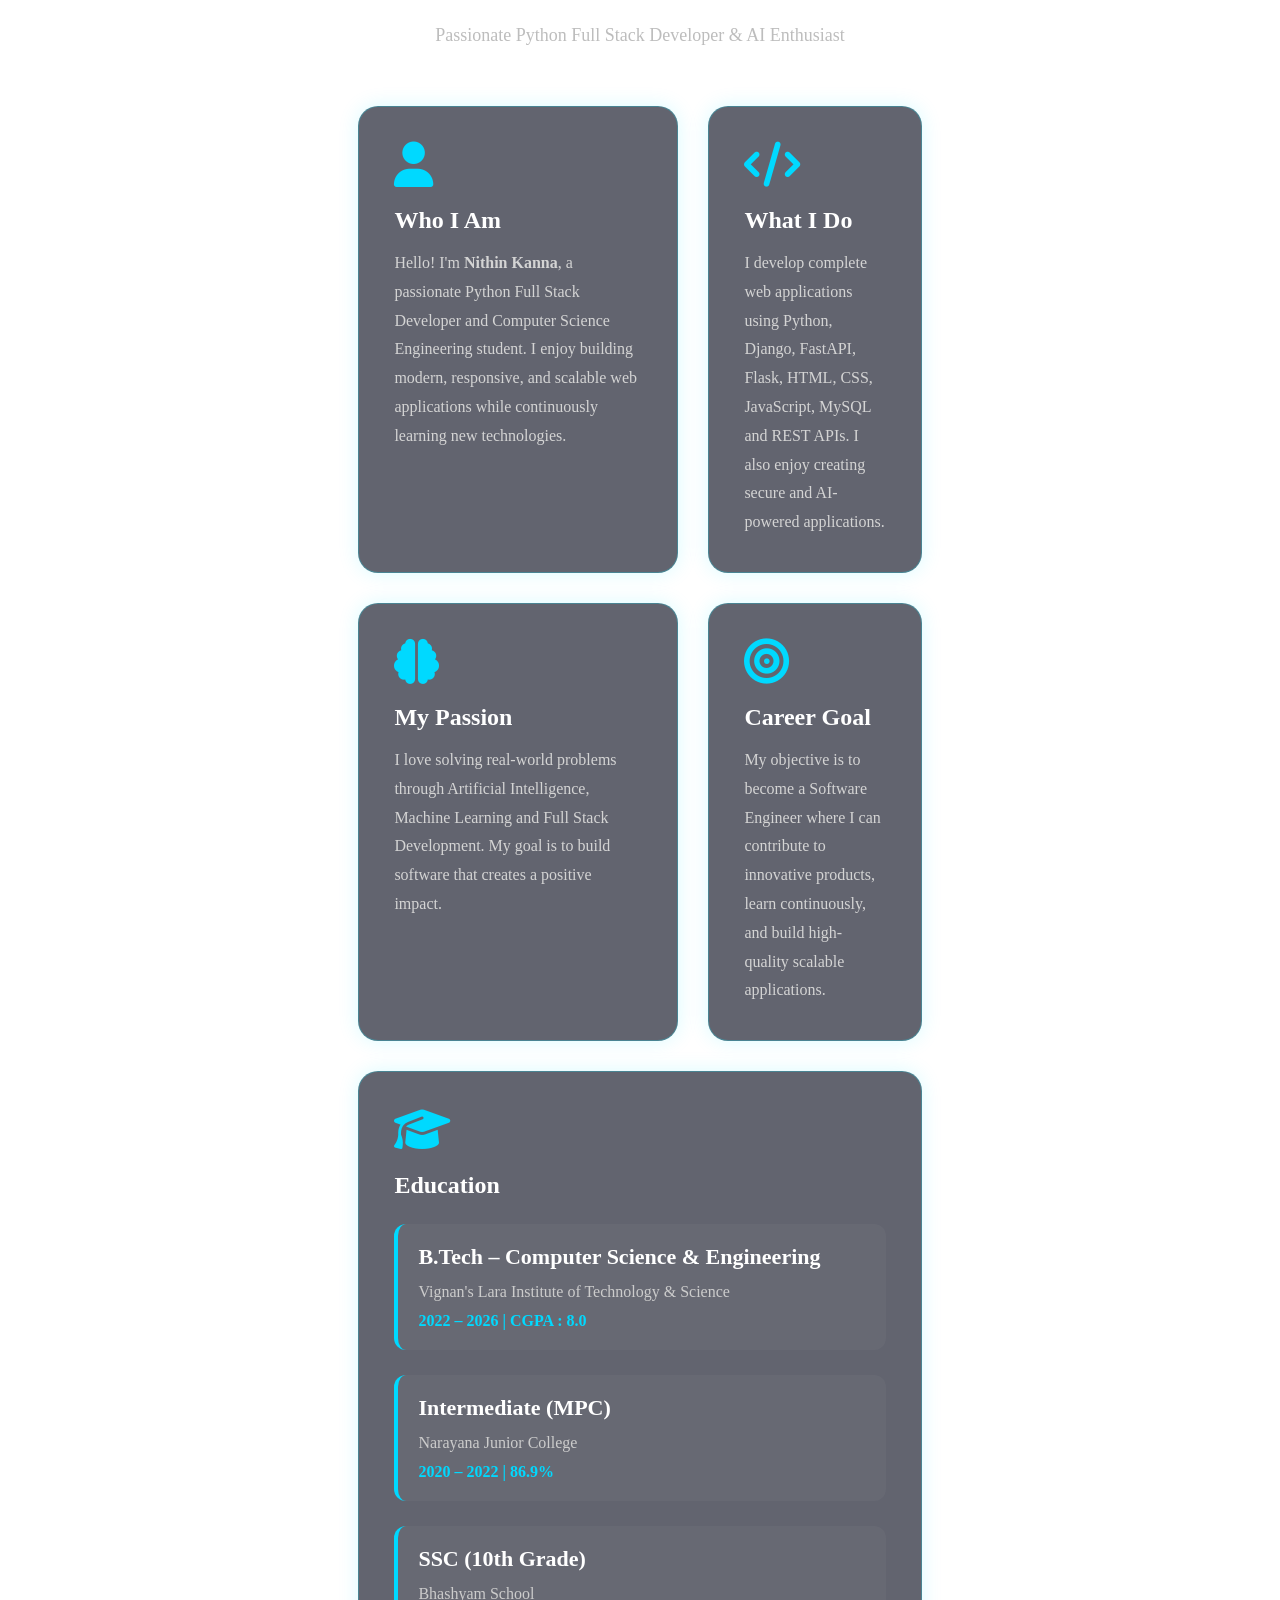
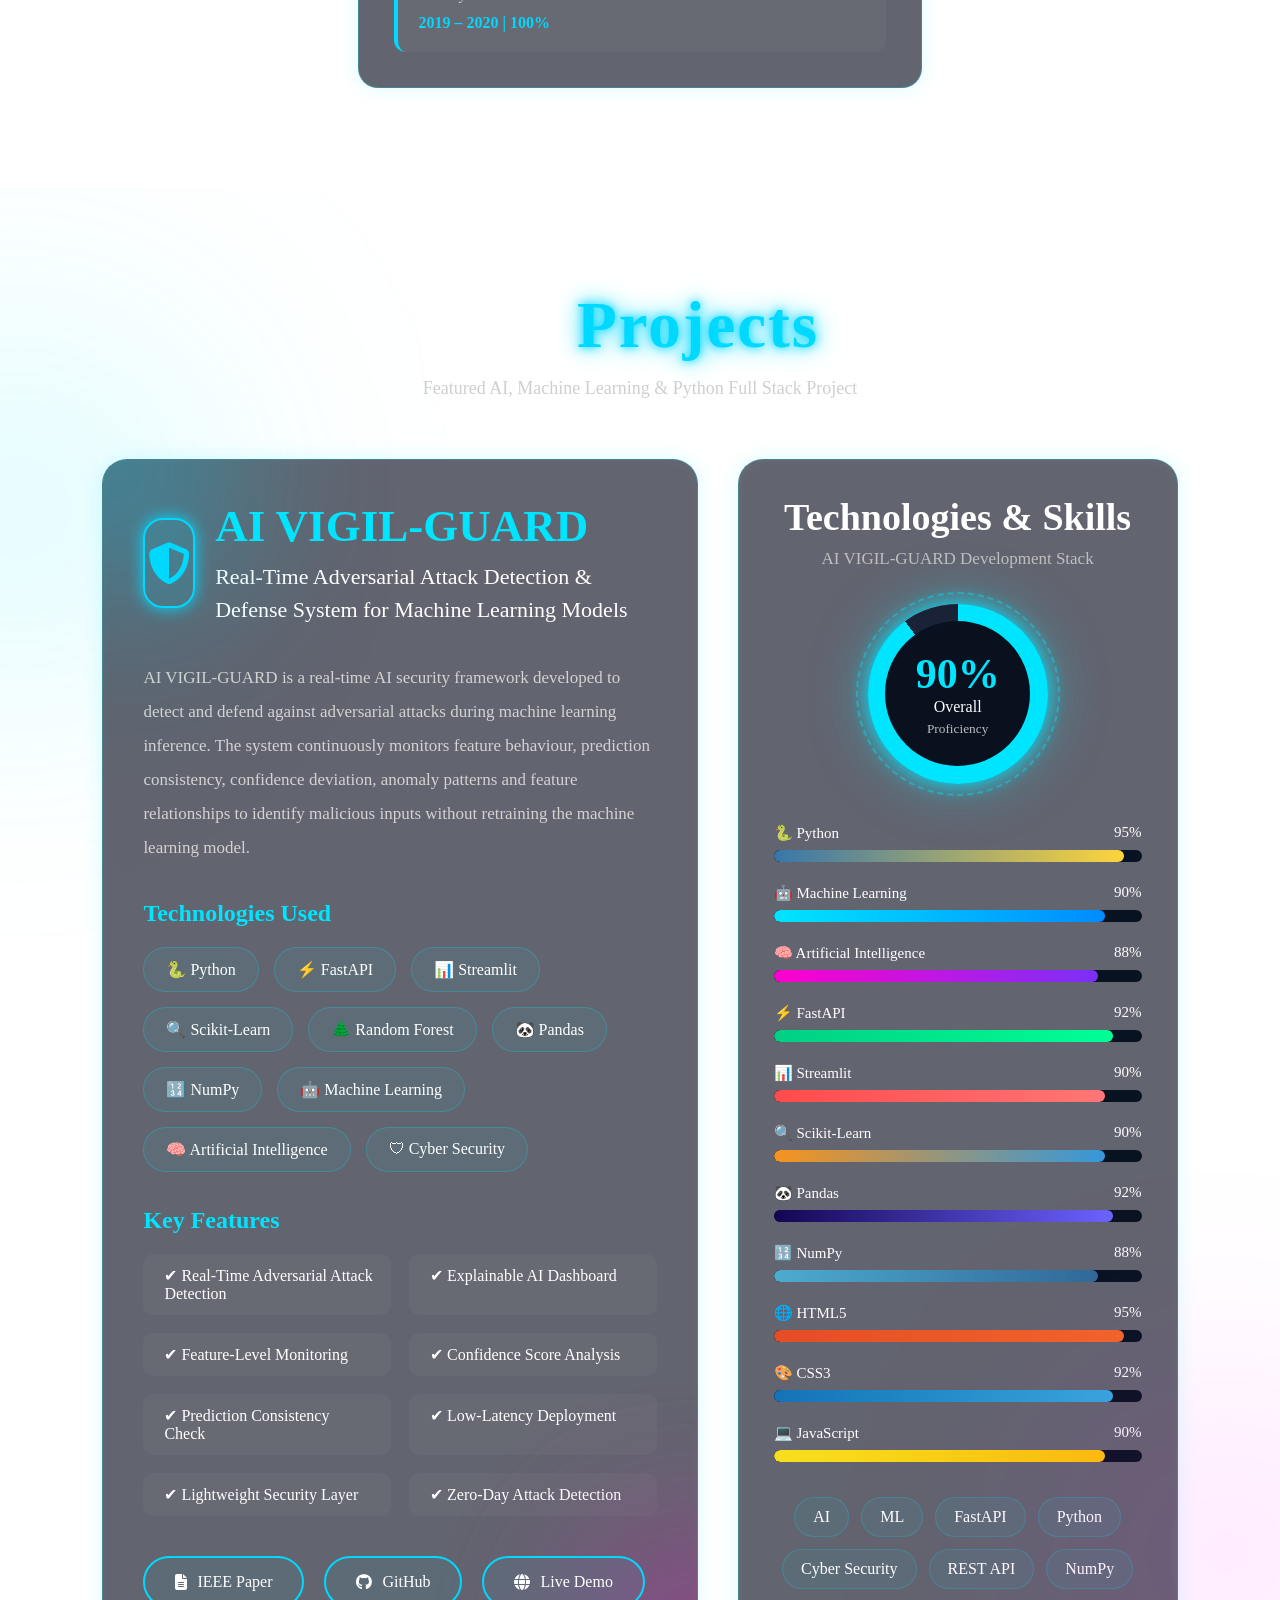
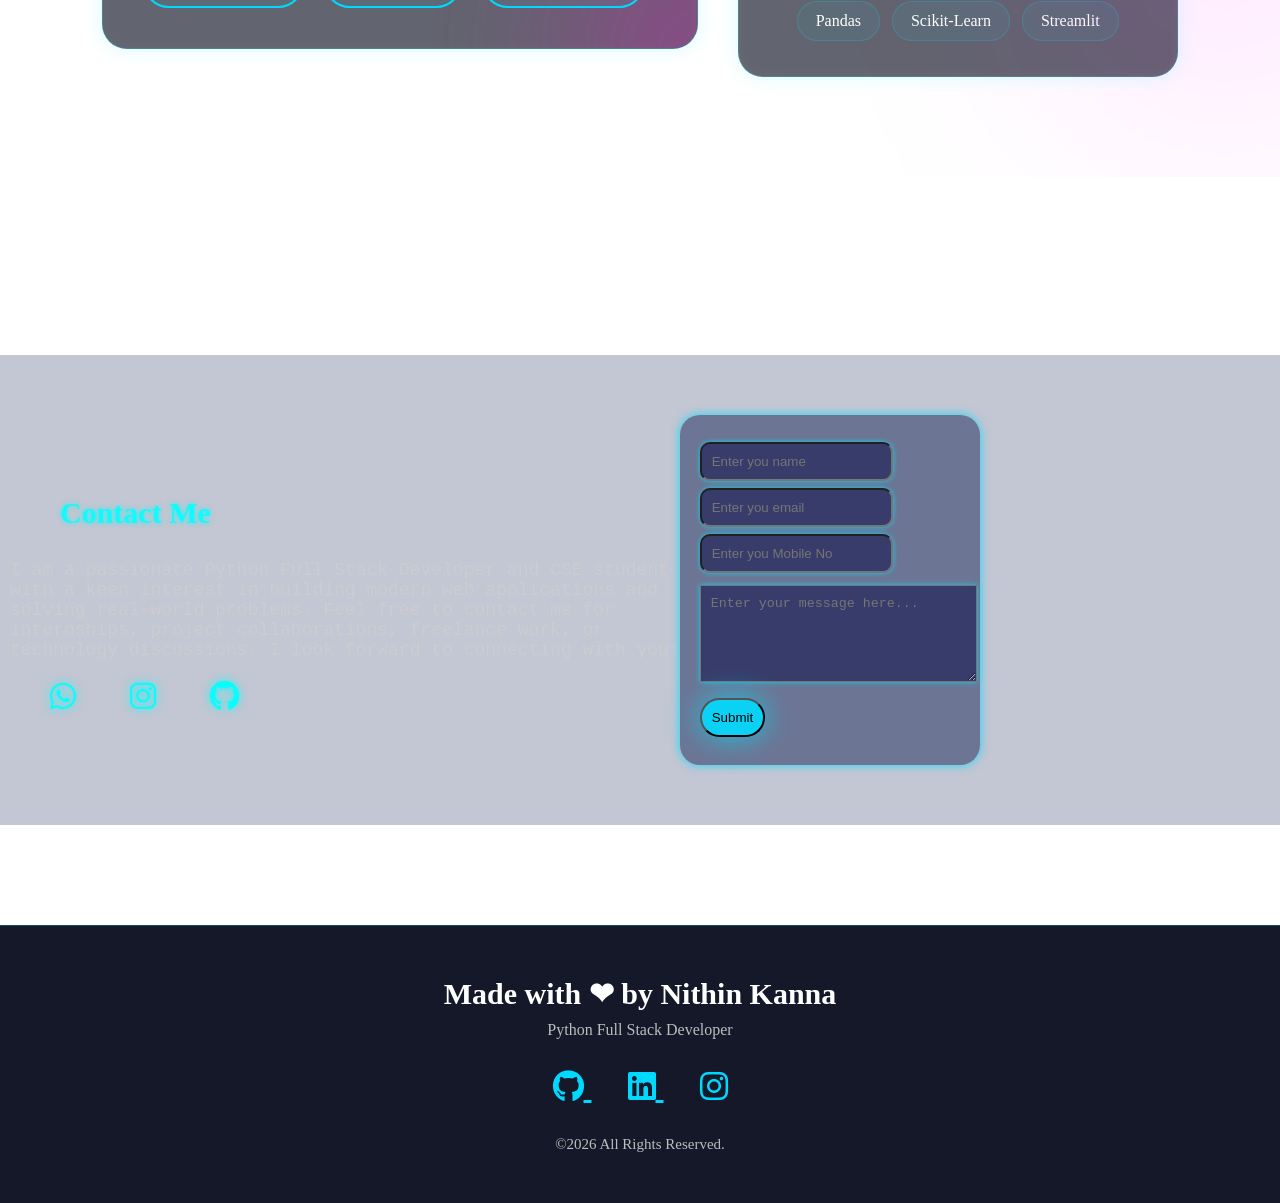
==== commit 302d065a: "Update index.html" ====
--- a/index.html
+++ b/index.html
@@ -40,7 +40,7 @@
             </div>
             <div class="hero-buttons">
 
-                <a href="Nithin_FullStack_Dev.pdf" download class="resume-btn">
+                <a href="https://drive.google.com/file/d/15aZ5_62FEgA39eCL7gfJ9gnvGe2ZMzfE/view?usp=drivesdk" download class="resume-btn">
                     <i class="fa-solid fa-download"></i>
                     Download Resume
                 </a>
--- a/index.css
+++ b/index.css
@@ -185,15 +185,16 @@
     justify-content: space-between;
 }
 .home h1{
-    color: hsla(0, 0%, 100%, 0.648);
-    font-size: 50px;
+    color:#fff;
+
+    font-size:50px;
     text-align: center;
     margin-top: 90px;
     font-family:'Franklin Gothic Medium', 'Arial Narrow', Arial, sans-serif;
 
 }
 .home h2{
-    color: hsla(0, 0%, 100%, 0.864);
+    color: hsla(0, 0%, 100%, 0.739);
     font-size: 60px;
     
     margin-top: 40px;
@@ -222,18 +223,30 @@
 
 
 .skills h1{
-    color: hsla(0, 0%, 100%, 0.648);
-    font-size: 50px;
+    /* color: hsla(0, 0%, 100%, 0.648); */
+    color:#fff;
+
+    font-size:50px;
+    /* font-size: 50px; */
     text-align: center;
     margin-top: 90px;
     font-family:'Franklin Gothic Medium', 'Arial Narrow', Arial, sans-serif;
 }
 .skills h2{
-    color: hsla(0, 0%, 100%, 0.648);
-    font-size: 50px;
+    /* color: hsla(0, 0%, 100%, 0.648);
+    font-size: 50px; */
+    color:#fff;
+
+    font-size:50px;
     transform: translateX(30px);
     margin-top: 90px;
     font-family:'Franklin Gothic Medium', 'Arial Narrow', Arial, sans-serif;
+}
+.skills h2 span{
+    color:#00d9ff;
+
+    text-shadow:0 0 15px #00d9ff;
+
 }
 .technical{
     display: flex;
@@ -2604,3 +2617,419 @@
     }
     
     }
+    .footer{
+
+        margin-top:100px;
+    
+        padding:50px 20px;
+    
+        text-align:center;
+    
+        background:rgba(8,12,30,.95);
+    
+        border-top:1px solid rgba(0,229,255,.25);
+    
+    }
+    
+    .footer h2{
+    
+        color:#fff;
+    
+        font-size:30px;
+    
+    }
+    
+    .footer p{
+    
+        color:#bdbdbd;
+    
+        margin-top:10px;
+    
+    }
+    
+    .footer-icons{
+    
+        margin:30px 0;
+    
+    }
+    
+    .footer-icons a{
+    
+        color:#00d9ff;
+    
+        font-size:32px;
+    
+        margin:0 18px;
+    
+        transition:.4s;
+    
+    }
+    
+    .footer-icons a:hover{
+    
+        color:#fff;
+    
+        text-shadow:0 0 20px #00d9ff;
+    
+        transform:translateY(-5px);
+    
+    }
+    
+    .copyright{
+    
+        margin-top:20px;
+    
+        color:#888;
+    
+        font-size:15px;
+    
+    }
+    /*==============================
+        ABOUT SECTION
+===============================*/
+
+.about{
+
+    padding:100px 8%;
+
+}
+
+.about-title{
+
+    text-align:center;
+
+    margin-bottom:60px;
+
+}
+
+.about-title h1{
+
+    color:#fff;
+
+    font-size:60px;
+
+}
+
+.about-title h1 span{
+
+    color:#00d9ff;
+
+    text-shadow:0 0 15px #00d9ff;
+
+}
+
+.about-title p{
+
+    color:#bdbdbd;
+
+    margin-top:15px;
+
+    font-size:18px;
+
+}
+
+.about-container{
+
+    display:grid;
+
+    grid-template-columns:repeat(auto-fit,minmax(320px,1fr));
+
+    gap:30px;
+
+}
+
+.about-card{
+
+    background:rgba(15,18,35,.65);
+
+    backdrop-filter:blur(20px);
+
+    border:1px solid rgba(0,229,255,.25);
+
+    border-radius:20px;
+
+    padding:35px;
+
+    transition:.5s;
+
+    box-shadow:
+    0 0 20px rgba(0,229,255,.15);
+
+}
+
+.about-card:hover{
+
+    transform:translateY(-10px);
+
+    box-shadow:
+
+    0 0 30px #00d9ff,
+
+    0 0 60px rgba(0,229,255,.20);
+
+}
+
+.about-card i{
+
+    font-size:45px;
+
+    color:#00d9ff;
+
+    margin-bottom:20px;
+
+}
+
+.about-card h2{
+
+    color:white;
+
+    margin-bottom:15px;
+
+}
+
+.about-card p{
+
+    color:#d4d4d4;
+
+    line-height:1.8;
+
+}
+
+/*==============================
+        EDUCATION
+===============================*/
+
+.education-card{
+
+    grid-column:span 2;
+
+}
+
+.edu-box{
+
+    margin-top:25px;
+
+    padding:20px;
+
+    border-left:4px solid #00d9ff;
+
+    background:rgba(255,255,255,.03);
+
+    border-radius:12px;
+
+    transition:.4s;
+
+}
+
+.edu-box:hover{
+
+    transform:translateX(10px);
+
+    background:rgba(0,229,255,.08);
+
+}
+
+.edu-box h3{
+
+    color:white;
+
+    margin-bottom:8px;
+
+    font-size:22px;
+
+}
+
+.edu-box p{
+
+    color:#cccccc;
+
+    margin-bottom:5px;
+
+}
+
+.edu-box span{
+
+    color:#00d9ff;
+
+    font-weight:600;
+
+}
+
+/*==============================
+      MOBILE RESPONSIVE
+===============================*/
+
+@media(max-width:768px){
+
+.about{
+
+padding:70px 5%;
+
+}
+
+.about-title h1{
+
+font-size:42px;
+
+}
+
+.about-container{
+
+grid-template-columns:1fr;
+
+}
+
+.education-card{
+
+grid-column:span 1;
+
+}
+
+}
+/*==============================
+    HERO BUTTONS MOBILE
+===============================*/
+
+@media screen and (max-width:768px){
+
+    .hero-buttons{
+    
+        margin-top:25px;
+    
+        margin-left:0;
+    
+        transform:none;
+    
+        display:flex;
+    
+        flex-direction:column;
+    
+        align-items:center;
+    
+        justify-content:center;
+    
+        gap:15px;
+    
+        width:100%;
+    
+    }
+    
+    .hero-buttons a{
+    
+        width:90%;
+    
+        max-width:280px;
+    
+        justify-content:center;
+    
+        padding:14px 20px;
+    
+        font-size:16px;
+    
+    }
+    
+    .resume-btn{
+    
+        background:#00d9ff;
+    
+        color:#07131f;
+    
+    }
+    
+    .hire-btn{
+    
+        border:2px solid #00d9ff;
+    
+        color:#00d9ff;
+    
+    }
+    
+    }
+
+
+
+
+
+
+
+/*==========================
+      HERO BUTTONS
+===========================*/
+
+.hero-buttons{
+
+    margin-top:30px;
+
+    display:flex;
+
+    gap:20px;
+
+    flex-wrap:wrap;
+    margin-left: -800px;
+    transform: translateY(180px);
+
+}
+
+.hero-buttons a{
+
+    text-decoration:none;
+
+    padding:14px 28px;
+
+    border-radius:50px;
+
+    font-size:17px;
+
+    font-weight:600;
+
+    transition:.4s;
+
+    display:flex;
+
+    align-items:center;
+
+    gap:10px;
+
+}
+
+/* Resume Button */
+
+.resume-btn{
+
+    background:#00d9ff;
+
+    color:#07131f;
+
+    box-shadow:0 0 20px #00d9ff;
+
+}
+
+.resume-btn:hover{
+
+    transform:translateY(-5px);
+
+    box-shadow:0 0 35px #00d9ff;
+
+}
+
+/* Hire Me Button */
+
+.hire-btn{
+
+    border:2px solid #00d9ff;
+
+    color:#00d9ff;
+
+}
+
+.hire-btn:hover{
+
+    background:#00d9ff;
+
+    color:#07131f;
+
+    box-shadow:0 0 30px #00d9ff;
+
+    transform:translateY(-5px);
+
+}
